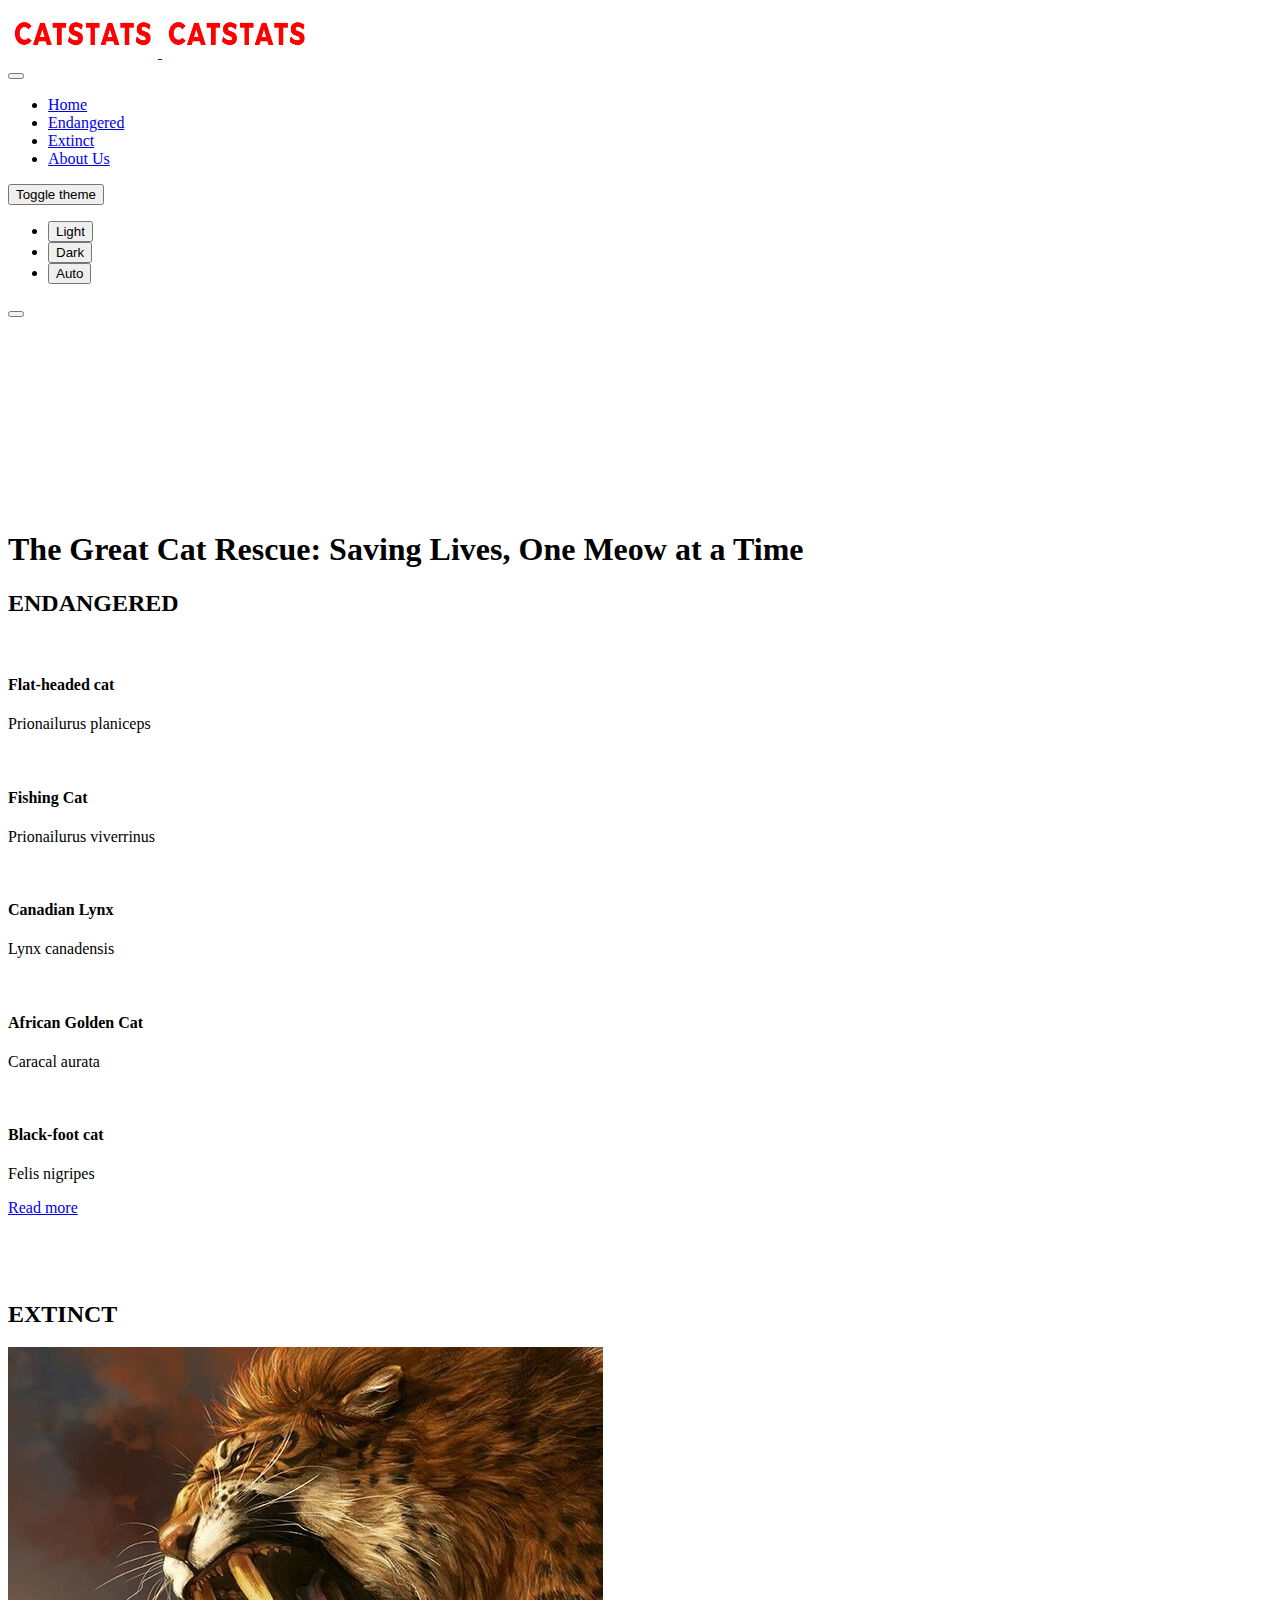
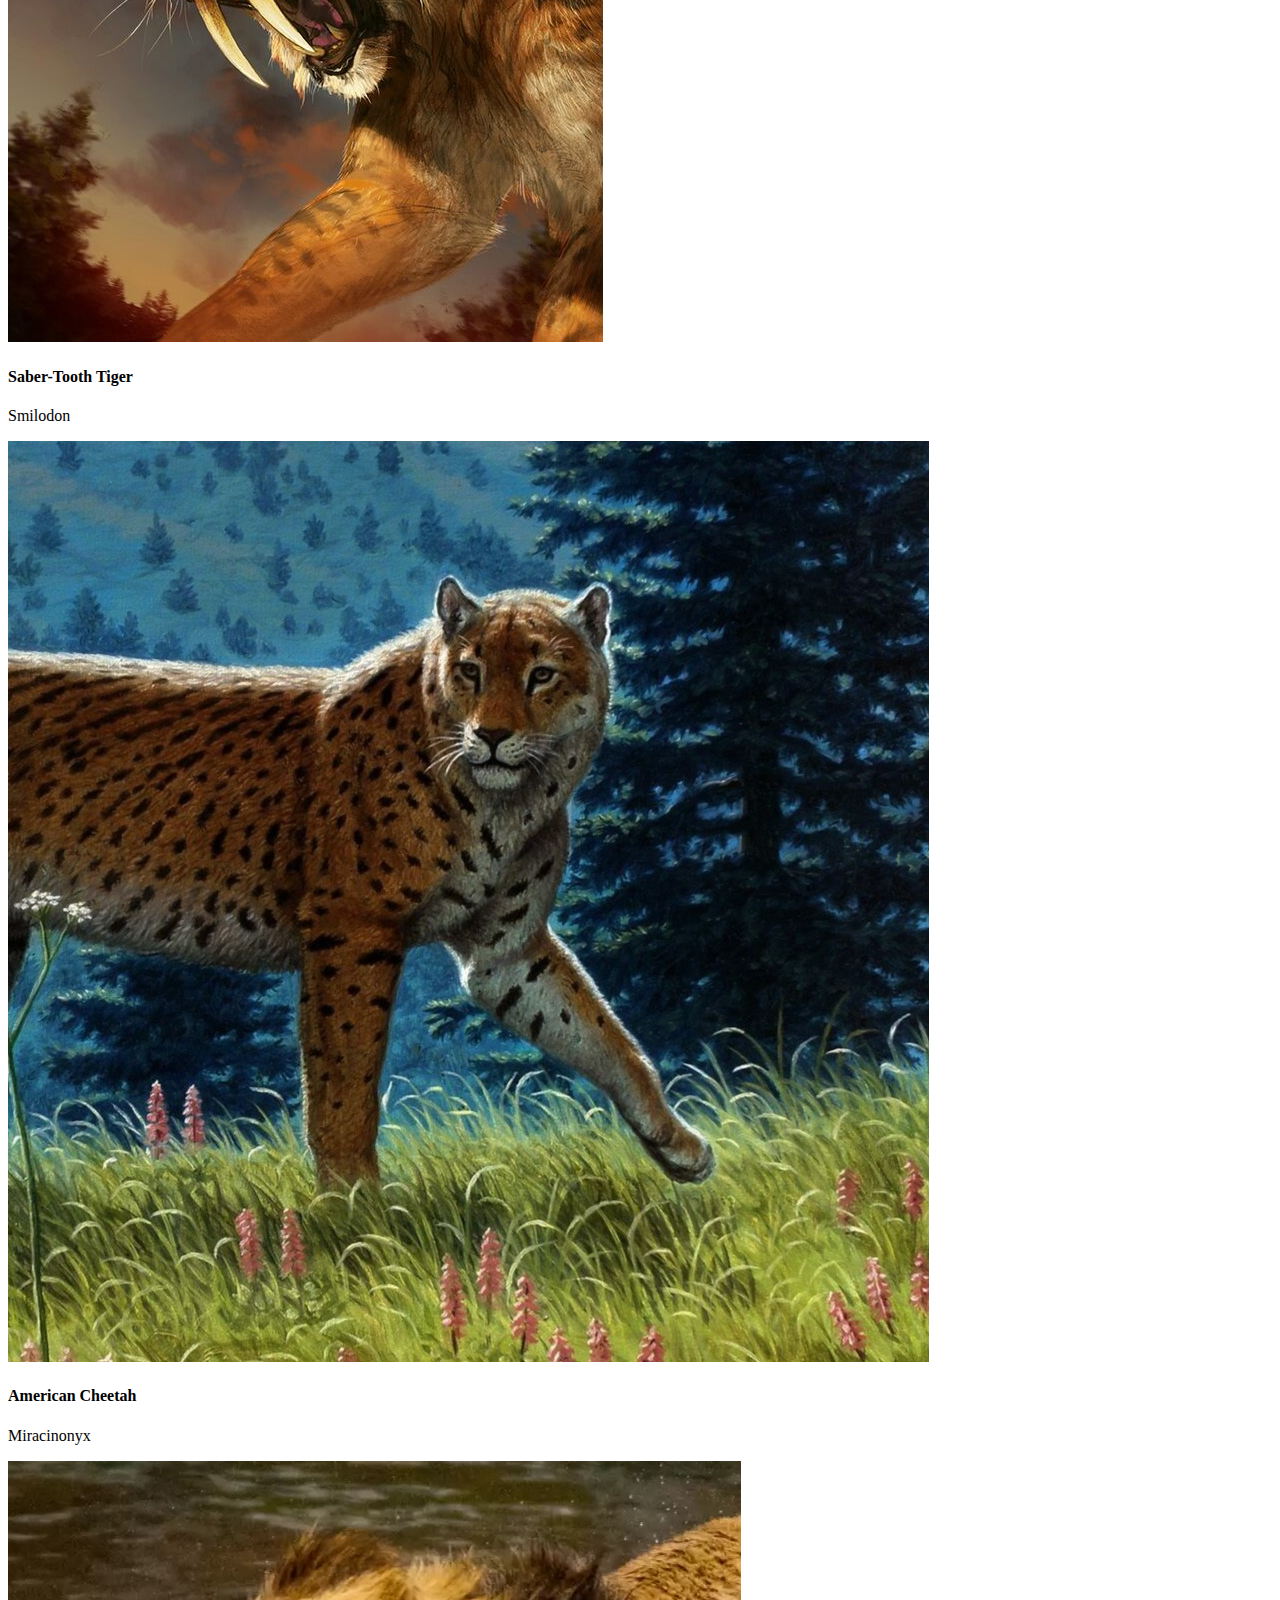
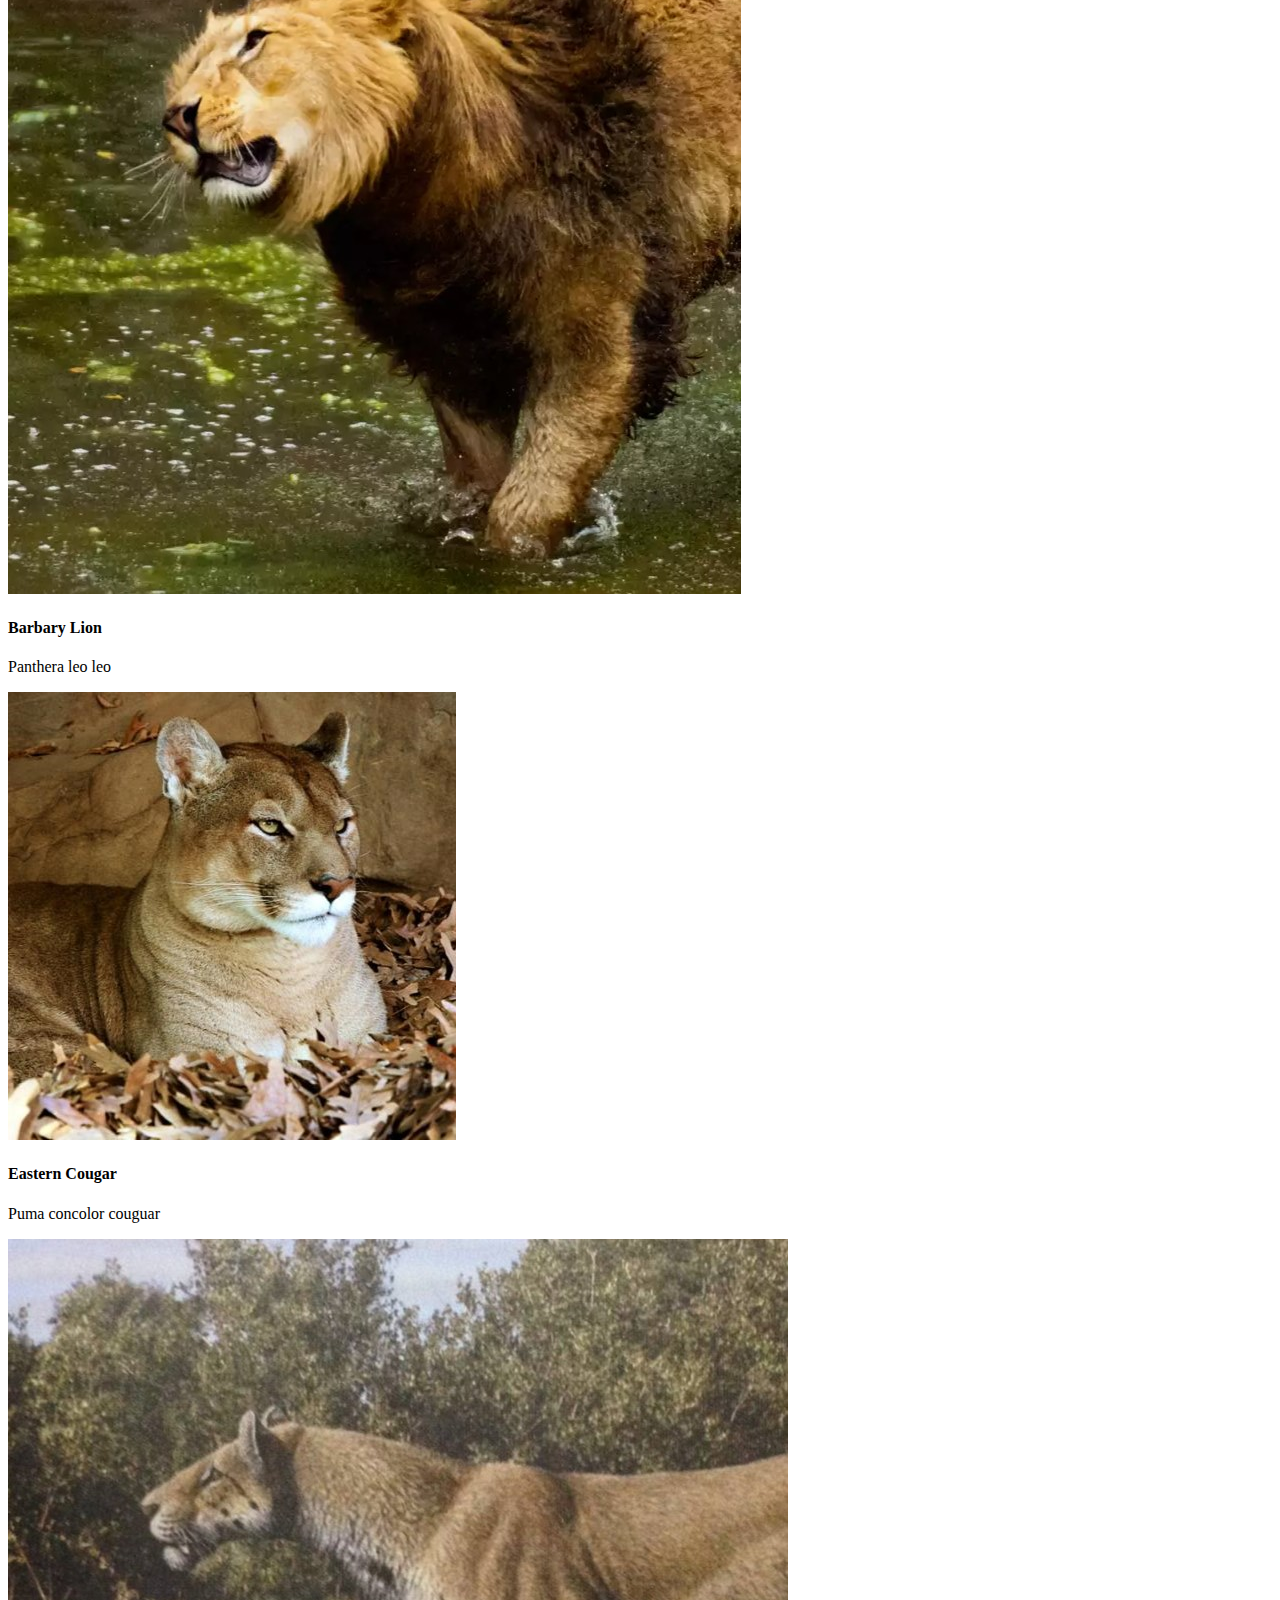
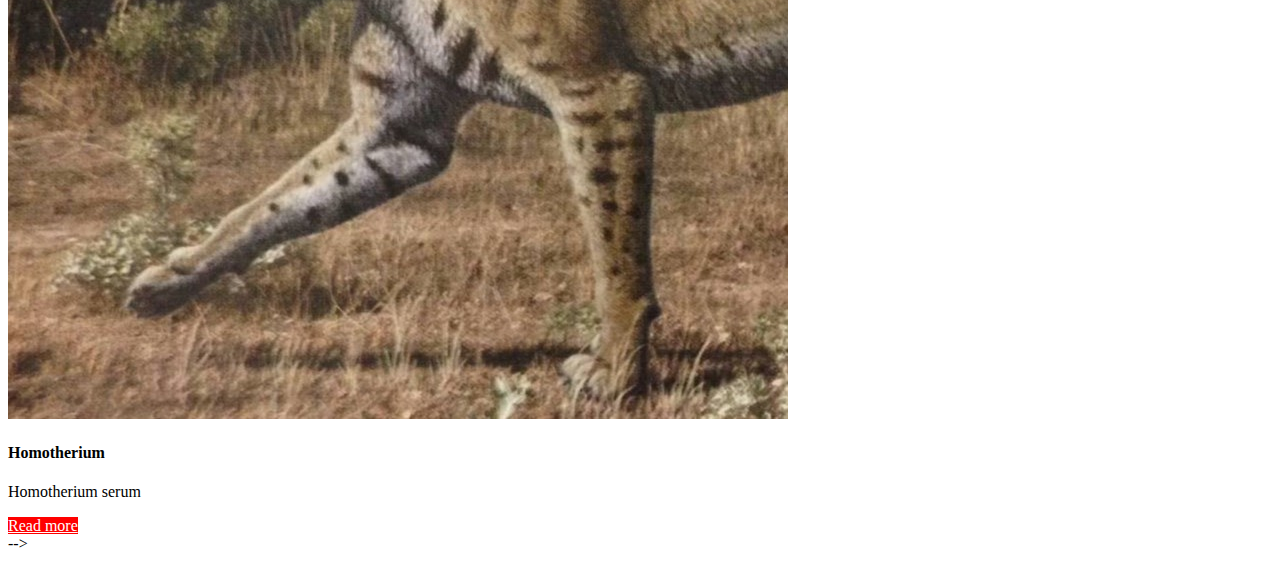
==== index.html @ e8261b64 "Merge pull request #5 from skizulot16/sahil3" ====
<!DOCTYPE html>
<html lang="zxx" data-bs-theme="dark">
<head>
  <!-- metas -->
  <meta charset="utf-8" />
  <meta name="author" content="pxdraft" />
  <meta http-equiv="X-UA-Compatible" content="IE=edge" />
  <meta
    name="viewport"
    content="width=device-width,initial-scale=1,shrink-to-fit=no"
  />
  <!-- title -->
  <title>Catstats</title>
  <!-- Favicon -->
  <link rel="shortcut icon" href="assets/img/favicon.ico" />
  <!-- CSS Template -->
  <link href="assets/css/style.css" rel="stylesheet" />
</head>
<body>
    <div class="wrapper">
              <!-- Header -->
      <header
      class="main-header fixed-top headroom border-bottom border-gray-200 @@classes"
    >
      <nav class="navbar navbar-expand-lg">
        <div class="container align-items-center">
          <div class="logo">
            <a class="navbar-brand" href="index.html"
              ><img
                class="logo-dark"
                style="height: 50px; width: 150px; "
                src="assets/img/logo.png"
                title=""
                alt="" />
              <img
                class="logo-light"
                style="height: 50px; width: 150px; "
                src="assets/img/logo.png"
                title=""
                alt=""
            /></a>
          </div>
          <div class="header-end d-flex justify-content-end">
          <div
            class="offcanvas nav-offcanvas offcanvas-start"
            tabindex="-1"
            id="offcanvas_Header_01"
            aria-labelledby="offcanvas_Header_01"
          >
            <div
              class="offcanvas-header flex-wrap border-bottom border-gray-200"
            >
              <button
                type="button"
                class="btn-close"
                data-bs-dismiss="offcanvas"
                data-bs-target="#offcanvas_Header_01"
                aria-label="Close"
              ></button>
            </div>
            <div class="offcanvas-body">
              <ul class="navbar-nav mx-auto">
                <li class="nav-item">
                  <a
                    class="nav-link dropdown-toggle"
                    href="#"

                    >Home</a
                  >
                </li>
                <li class="nav-item">
                  <a
                    class="nav-link dropdown-toggle"
                    href="#"

                    >Endangered</a
                  >
                </li>
                <li class="nav-item">
                  <a
                    class="nav-link"
                    href="#"

                    >Extinct</a
                  >
                </li>
                <li class="nav-item">
                  <a
                    class="nav-link"
                    href="#"

                    >About Us</a
                  >
                </li>
              </ul>
            </div>
            <div class="offcanvas-footer"></div>
          </div>
          <!-- Switch -->
            <div class="h-col h-switch dropdown">
              <button
                class="theme-switch h-icon dropdown-toggle"
                id="bd-theme"
                type="button"
                aria-expanded="false"
                data-bs-toggle="dropdown"
                data-bs-display="static"
              >
                <span class="bi my-1 theme-icon-active"
                  ><i class="bi-circle-half"></i> </span
                ><span class="d-none">Toggle theme</span>
              </button>
              <ul
                class="dropdown-menu dropdown-menu-end"
                aria-labelledby="bd-theme"
              >
                <li>
                  <button
                    type="button"
                    class="dropdown-item"
                    data-bs-theme-value="light"
                  >
                    <span class="bi me-2 opacity-50 theme-icon"
                      ><i class="bi-sun-fill"></i> </span
                    >Light
                    <span class="bi ms-auto d-none"
                      ><i class="bi-check2"></i
                    ></span>
                  </button>
                </li>
                <li>
                  <button
                    type="button"
                    class="dropdown-item"
                    data-bs-theme-value="dark"
                  >
                    <span class="bi me-2 opacity-50 theme-icon"
                      ><i class="bi-moon-stars-fill"></i> </span
                    >Dark
                    <span class="bi ms-auto d-none"
                      ><i class="bi-check2"></i
                    ></span>
                  </button>
                </li>
                <li>
                  <button
                    type="button"
                    class="dropdown-item active"
                    data-bs-theme-value="auto"
                  >
                    <span class="bi me-2 opacity-50 theme-icon"
                      ><i class="bi-circle-half"></i> </span
                    >Auto
                    <span class="bi ms-auto d-none"
                      ><i class="bi-check2"></i
                    ></span>
                  </button>
                </li>
              </ul>
            </div>
            <!-- Mobile Toggle -->
            <div class="h-col h-toggler d-xl-none">
              <button
                class="navbar-toggler"
                type="button"
                data-bs-toggle="offcanvas"
                data-bs-target="#offcanvas_Header_01"
                aria-controls="offcanvas_Header_01"
              >
                <span class="px-navbar-toggler-icon"></span>
              </button>
            </div>
          </div>
        </div>
      </nav>
    </header>
    <div class="container position-relative pt-7">
        <div class="row align-items-center justify-content-center">
          <div class="col-lg-7 text-center pb-7" style="padding-top: 12rem;">
            <h1 class="display-4">
            The Great Cat Rescue: Saving Lives, One Meow at a Time
            </h1>
          </div>
        </div>
    </div>
    <section class="section">
        <div class="container">
          <div class="row justify-content-center section-heading">
            <div class="col-lg-7 text-center">
              <!-- <h6 class="text-primary">HOT STUFF</h6> -->
              <h2 class="h1">ENDANGERED</h2>
            </div>
          </div>
          <div
            class="swiper-hover-arrow position-relative swiper-center-scale"
          >
            <div
              class="swiper swiper-container"
              data-swiper-options='{
                                "slidesPerView": 2,
                                "spaceBetween": 0,
                                "loop": true,
                                "centeredSlides": true,
                                "pagination": {
                                  "el": ".swiper-pagination",
                                  "clickable": true
                                  },
                                "navigation": {
                                  "nextEl": ".swiper-next-02",
                                  "prevEl": ".swiper-prev-02"
                                },
                                "breakpoints": {
                                  "600": {
                                    "slidesPerView": 2
                                  },
                                  "991": {
                                    "slidesPerView": 3,
                                    "spaceBetween": 0
                                  },
                                  "1200": {
                                    "slidesPerView": 3.5,
                                    "spaceBetween": 0
                                  }
                                }
                          }'
            >
              <div class="swiper-wrapper">
                <!-- Product Box -->
                <div class="swiper-slide">
                  <div class="card border-0 rounded-3">
                    <img
                      class="card-img rounded-3"
                      src="assets/img/flathead.jpg"
                      title=""
                      alt=""
                    />
                    <div
                      class="card-img-overlay d-flex flex-column bg-dark-gradient"
                    >
                      <div class="mt-auto text-center p-3">
                        <h4 class="text-white h3">Flat-headed cat</h4>
                        <p class="text-white text-opacity-85">
                            Prionailurus planiceps
                        </p>
                        
                      </div>
                    </div>
                  </div>
                </div>
                <!-- End Product Box --><!-- Product Box -->
                <div class="swiper-slide">
                  <div class="card border-0 rounded-3">
                    <img
                      class="card-img rounded-3"
                      src="assets/img/fishingcat.jpg"
                      title=""
                      alt=""
                    />
                    <div
                      class="card-img-overlay d-flex flex-column bg-dark-gradient"
                    >
                      <div class="mt-auto text-center p-3">
                        <h4 class="text-white h3">Fishing Cat</h4>
                        <p class="text-white text-opacity-85">
                            Prionailurus viverrinus
                        </p>
                        
                      </div>
                    </div>
                  </div>
                </div>
                <!-- End Product Box --><!-- Product Box -->
                <div class="swiper-slide">
                  <div class="card border-0 rounded-3">
                    <img
                      class="card-img rounded-3"
                      src="assets/img/canadianlynx.jpg"
                      title=""
                      alt=""
                    />
                    <div
                      class="card-img-overlay d-flex flex-column bg-dark-gradient"
                    >
                      <div class="mt-auto text-center p-3">
                        <h4 class="text-white h3">Canadian Lynx</h4>
                        <p class="text-white text-opacity-85">
                            Lynx canadensis
                        </p>
                        
                      </div>
                    </div>
                  </div>
                </div>
                <!-- End Product Box --><!-- Product Box -->
                <div class="swiper-slide">
                  <div class="card border-0 rounded-3">
                    <img
                      class="card-img rounded-3"
                      src="assets/img/afreicangoldencat-transformed.jpeg"
                      title=""
                      alt=""
                    />
                    <div
                      class="card-img-overlay d-flex flex-column bg-dark-gradient"
                    >
                      <div class="mt-auto text-center p-3">
                        <h4 class="text-white h3">African Golden Cat</h4>
                        <p class="text-white text-opacity-85">
                            Caracal aurata
                        </p>
                        
                      </div>
                    </div>
                  </div>
                </div>
                <!-- End Product Box --><!-- Product Box -->
                <div class="swiper-slide">
                  <div class="card border-0 rounded-3">
                    <img
                      class="card-img rounded-3"
                      src="assets/img/blackfootcat.jpg"
                      title=""
                      alt=""
                    />
                    <div
                      class="card-img-overlay d-flex flex-column bg-dark-gradient"
                    >
                      <div class="mt-auto text-center p-3">
                        <h4 class="text-white h3">Black-foot cat</h4>
                        <p class="text-white text-opacity-85">
                            Felis nigripes
                        </p>
                        
                      </div>
                    </div>
                  </div>
                </div>
                <!-- End Product Box -->
              </div>
              <div
                class="swiper-pagination mt-4 position-relative bottom-0"
              ></div>
            </div>
            <div class="swiper-arrow-style-02 swiper-next swiper-next-02">
              <i class="bi bi-chevron-right"></i>
            </div>
            <div class="swiper-arrow-style-02 swiper-prev swiper-prev-02">
              <i class="bi bi-chevron-left"></i>
            </div>
          </div>
        </div>
        <div class="container">
        <div class="pt-4 d-flex justify-content-end">
            <a class="btn btn-gradient rounded-pill me-2" href="#"
              >Read more</a>
          </div>
        </div>
        

        <div class="container" style="padding-top: 5%;">
          <div class="row justify-content-center section-heading">
            <div class="col-lg-7 text-center">
              <!-- <h6 class="text-primary">HOT STUFF</h6> -->
              <h2 class="h1">EXTINCT</h2>
            </div>
          </div>
          <div
            class="swiper-hover-arrow position-relative swiper-center-scale"
          >
            <div
              class="swiper swiper-container"
              data-swiper-options='{
                                "slidesPerView": 2,
                                "spaceBetween": 0,
                                "loop": true,
                                "centeredSlides": true,
                                "pagination": {
                                  "el": ".swiper-pagination",
                                  "clickable": true
                                  },
                                "navigation": {
                                  "nextEl": ".swiper-next-02",
                                  "prevEl": ".swiper-prev-02"
                                },
                                "breakpoints": {
                                  "600": {
                                    "slidesPerView": 2
                                  },
                                  "991": {
                                    "slidesPerView": 3,
                                    "spaceBetween": 0
                                  },
                                  "1200": {
                                    "slidesPerView": 3.5,
                                    "spaceBetween": 0
                                  }
                                }
                          }'
            >
              <div class="swiper-wrapper">
                <!-- Product Box -->
                <div class="swiper-slide">
                  <div class="card border-0 rounded-3">
                    <img
                      class="card-img rounded-3"
                      src="assets/img/sabertooth.jpg"
                      title=""
                      alt=""
                    />
                    <div
                      class="card-img-overlay d-flex flex-column bg-dark-gradient"
                    >
                      <div class="mt-auto text-center p-3">
                        <h4 class="text-white h3">Saber-Tooth Tiger</h4>
                        <p class="text-white text-opacity-85">
                          Smilodon
                        </p>
                        
                      </div>
                    </div>
                  </div>
                </div>
                <!-- End Product Box --><!-- Product Box -->
                <div class="swiper-slide">
                  <div class="card border-0 rounded-3">
                    <img
                      class="card-img rounded-3"
                      src="assets/img/americancheetah.jpg"
                      title=""
                      alt=""
                    />
                    <div
                      class="card-img-overlay d-flex flex-column bg-dark-gradient"
                    >
                      <div class="mt-auto text-center p-3">
                        <h4 class="text-white h3">American Cheetah</h4>
                        <p class="text-white text-opacity-85">
                          Miracinonyx
                        </p>
                        
                      </div>
                    </div>
                  </div>
                </div>
                <!-- End Product Box --><!-- Product Box -->
                <div class="swiper-slide">
                  <div class="card border-0 rounded-3">
                    <img
                      class="card-img rounded-3"
                      src="assets/img/barbarylion.jpg"
                      title=""
                      alt=""
                    />
                    <div
                      class="card-img-overlay d-flex flex-column bg-dark-gradient"
                    >
                      <div class="mt-auto text-center p-3">
                        <h4 class="text-white h3">Barbary Lion                        </h4>
                        <p class="text-white text-opacity-85">
                          Panthera leo leo
                        </p>
                        
                      </div>
                    </div>
                  </div>
                </div>
                <!-- End Product Box --><!-- Product Box -->
                <div class="swiper-slide">
                  <div class="card border-0 rounded-3">
                    <img
                      class="card-img rounded-3"
                      src="assets/img/easterncougar.jpg"
                      title=""
                      alt=""
                    />
                    <div
                      class="card-img-overlay d-flex flex-column bg-dark-gradient"
                    >
                      <div class="mt-auto text-center p-3">
                        <h4 class="text-white h3">Eastern Cougar</h4>
                        <p class="text-white text-opacity-85">
                          Puma concolor couguar
                        </p>
                        
                      </div>
                    </div>
                  </div>
                </div>
                <!-- End Product Box --><!-- Product Box -->
                <div class="swiper-slide">
                  <div class="card border-0 rounded-3">
                    <img
                      class="card-img rounded-3"
                      src="assets/img/homotherium.jpg "
                      title=""
                      alt=""
                    />
                    <div
                      class="card-img-overlay d-flex flex-column bg-dark-gradient"
                    >
                      <div class="mt-auto text-center p-3">
                        <h4 class="text-white h3">Homotherium</h4>
                        <p class="text-white text-opacity-85">
                          Homotherium serum
                        </p>
                        
                      </div>
                    </div>
                  </div>
                </div>
                <!-- End Product Box -->
              </div>
              <div
                class="swiper-pagination mt-4 position-relative bottom-0"
              ></div>
            </div>
            <div class="swiper-arrow-style-02 swiper-next swiper-next-02">
              <i class="bi bi-chevron-right"></i>
            </div>
            <div class="swiper-arrow-style-02 swiper-prev swiper-prev-02">
              <i class="bi bi-chevron-left"></i>
            </div>
          </div>
        </div>
        <div class="container">
            <div class="pt-4 d-flex justify-content-end">
                <a class="btn  rounded-pill me-2" href="#" style="background-color: red; color: white;"
                  >Read more</a>
              </div>
            </div>
      </section>  


    </div>
  --><!-- script start --><!--bootstrap-->
  <script src="assets/vendor/bootstrap/dist/js/bootstrap.bundle.min.js"></script>
  <!-- swiper JS -->
  <script src="assets/vendor/swiper/swiper-bundle.min.js"></script>
  <!-- Headroom JS -->
  <script src="assets/vendor/headroom/headroom.min.js"></script>
  <!-- Timezz JS -->
  <script src="assets/vendor/timezz/timezz.js"></script>
  <!-- Theme JS -->
  <script src="assets/js/theme.js"></script>
  <script src="assets/js/color-modes.js"></script>
  <!-- End script start -->
</body>
</html>
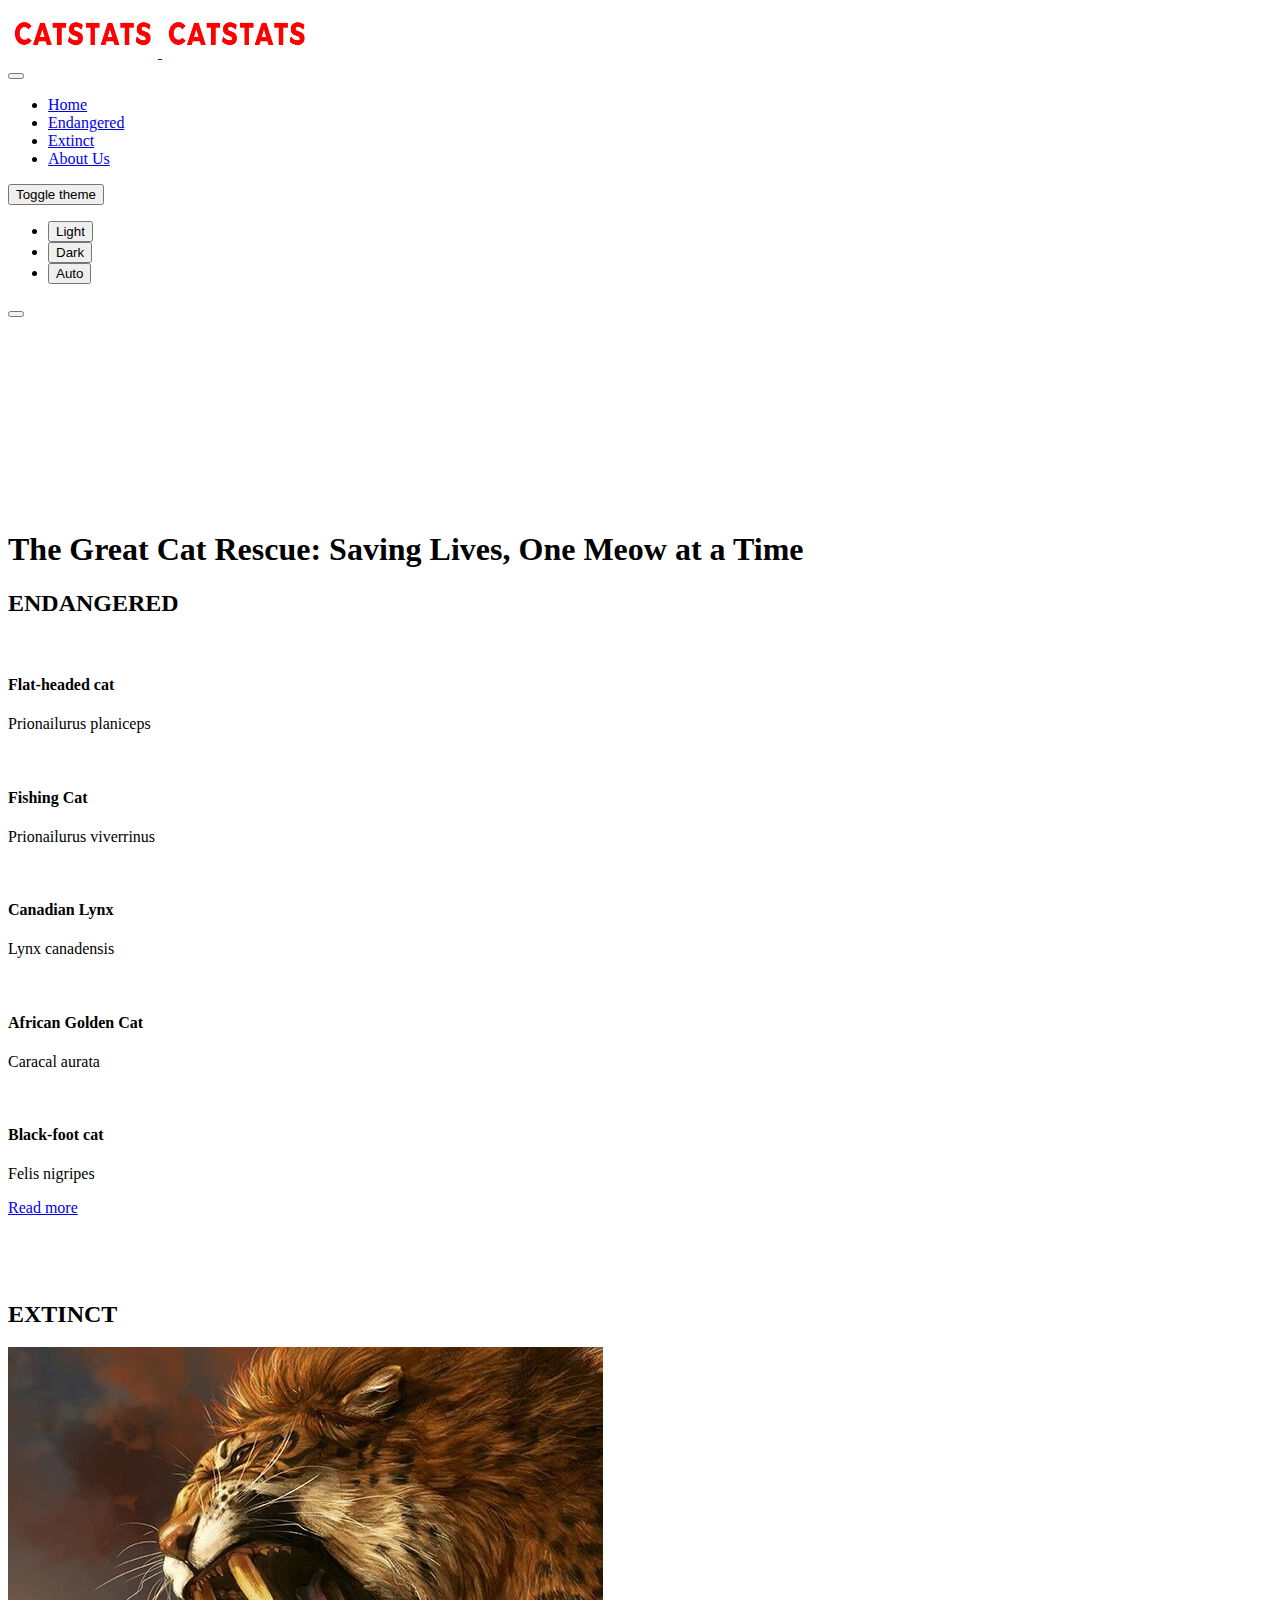
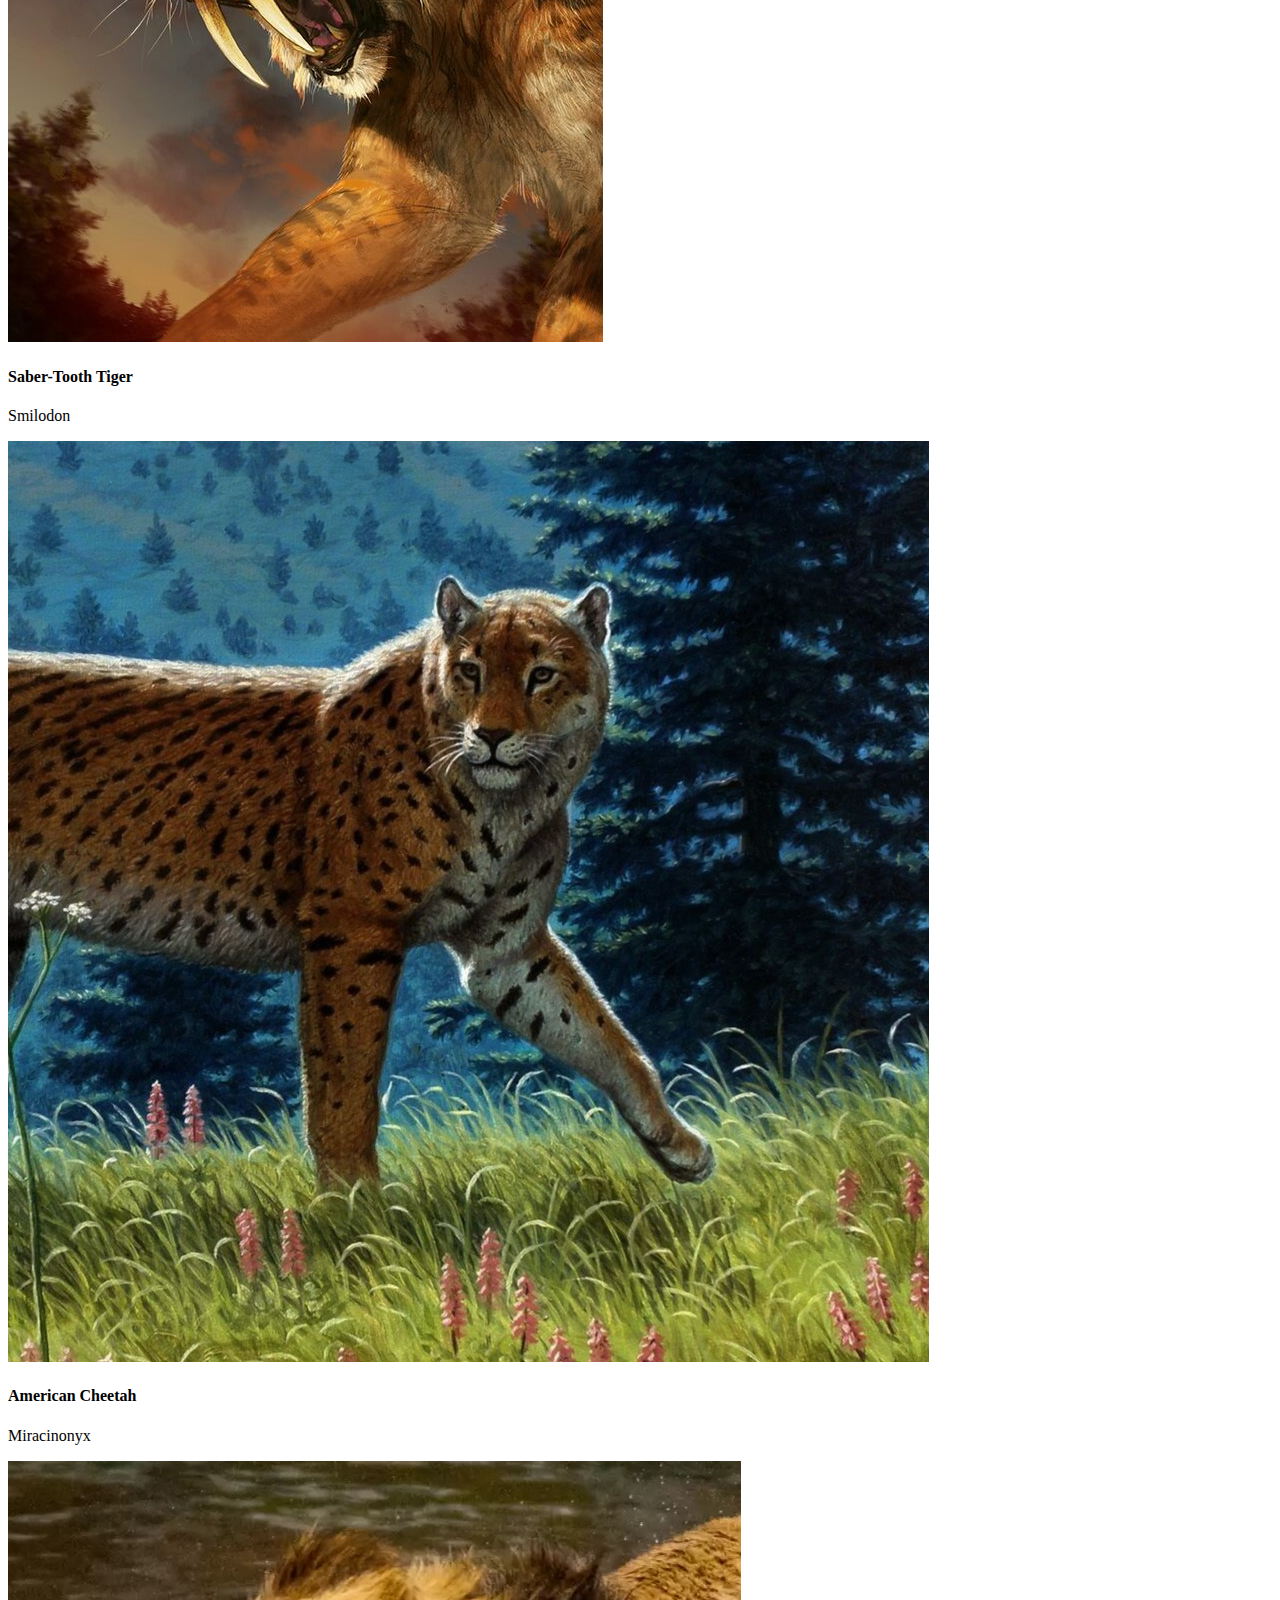
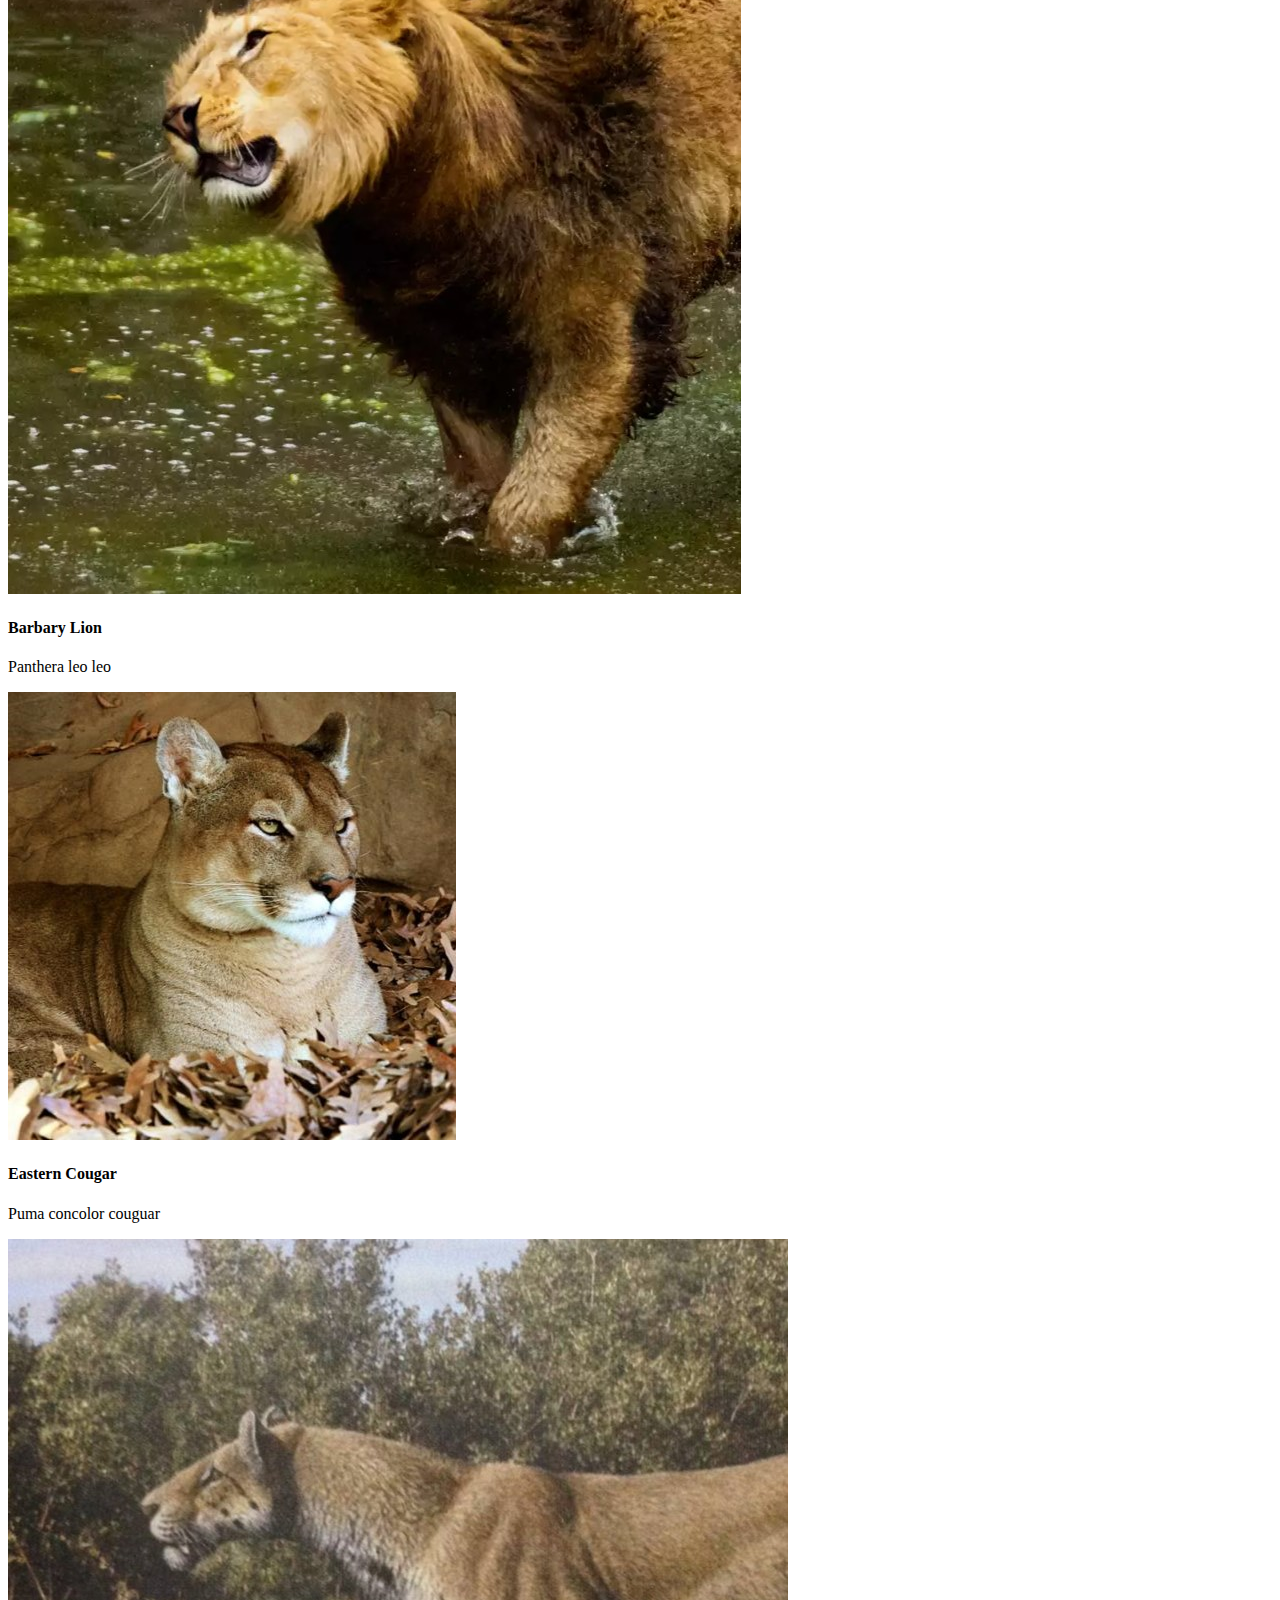
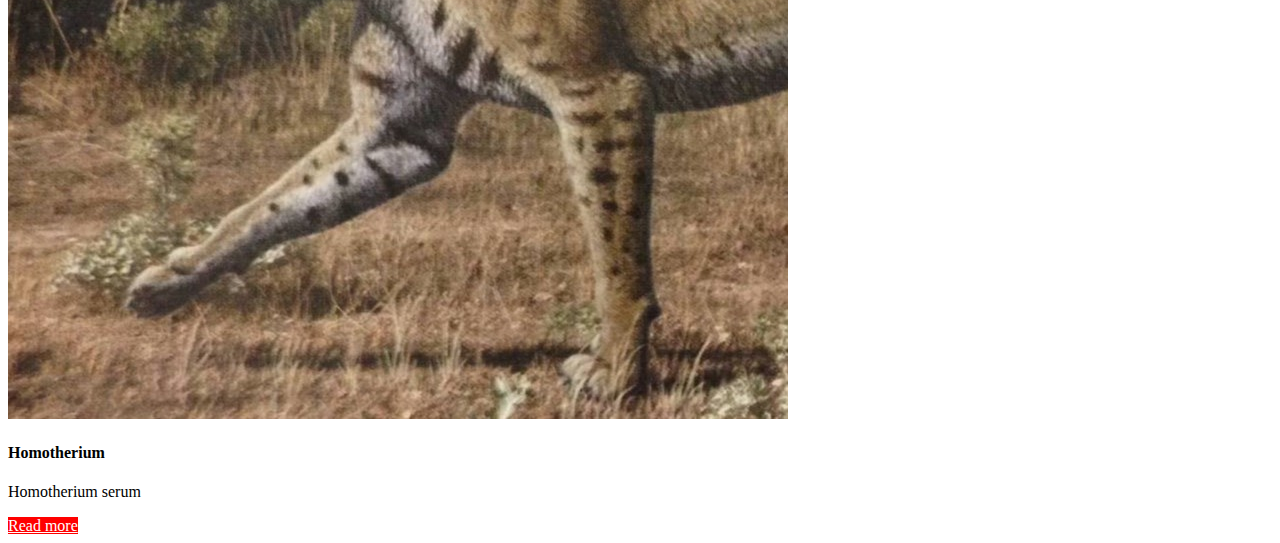
==== commit 0ec6342d: "edit" ====
--- a/index.html
+++ b/index.html
@@ -17,6 +17,11 @@
   <link href="assets/css/style.css" rel="stylesheet" />
 </head>
 <body>
+  <div id="loading" class="loading-preloader">
+    <div class="loading-preloader-in">
+      <lottie-player src="https://assets2.lottiefiles.com/packages/lf20_c5vj9laj.json"  background="#051027"  speed="2"  style="width: 300px; height: 300px;"  loop  autoplay></lottie-player>
+    </div>
+  </div>
     <div class="wrapper">
               <!-- Header -->
       <header
@@ -184,7 +189,7 @@
         </div>
     </div>
     <section class="section">
-        <div class="container">
+        <div class="container" id="endangered">
           <div class="row justify-content-center section-heading">
             <div class="col-lg-7 text-center">
               <!-- <h6 class="text-primary">HOT STUFF</h6> -->
@@ -221,6 +226,9 @@
                                     "slidesPerView": 3.5,
                                     "spaceBetween": 0
                                   }
+                                },
+                                "autoplay": {
+                                  "delay": 2000
                                 }
                           }'
             >
@@ -349,7 +357,7 @@
             </div>
           </div>
         </div>
-        <div class="container">
+        <div class="container" id="read1">
         <div class="pt-4 d-flex justify-content-end">
             <a class="btn btn-gradient rounded-pill me-2" href="#"
               >Read more</a>
@@ -394,7 +402,11 @@
                                     "slidesPerView": 3.5,
                                     "spaceBetween": 0
                                   }
+                                },
+                                "autoplay": {
+                                  "delay": 2000
                                 }
+                                
                           }'
             >
               <div class="swiper-wrapper">
@@ -532,7 +544,7 @@
 
 
     </div>
-  --><!-- script start --><!--bootstrap-->
+  <!-- script start --><!--bootstrap-->
   <script src="assets/vendor/bootstrap/dist/js/bootstrap.bundle.min.js"></script>
   <!-- swiper JS -->
   <script src="assets/vendor/swiper/swiper-bundle.min.js"></script>
@@ -544,5 +556,6 @@
   <script src="assets/js/theme.js"></script>
   <script src="assets/js/color-modes.js"></script>
   <!-- End script start -->
+  <script src="https://unpkg.com/@lottiefiles/lottie-player@latest/dist/lottie-player.js"></script>
 </body>
 </html>
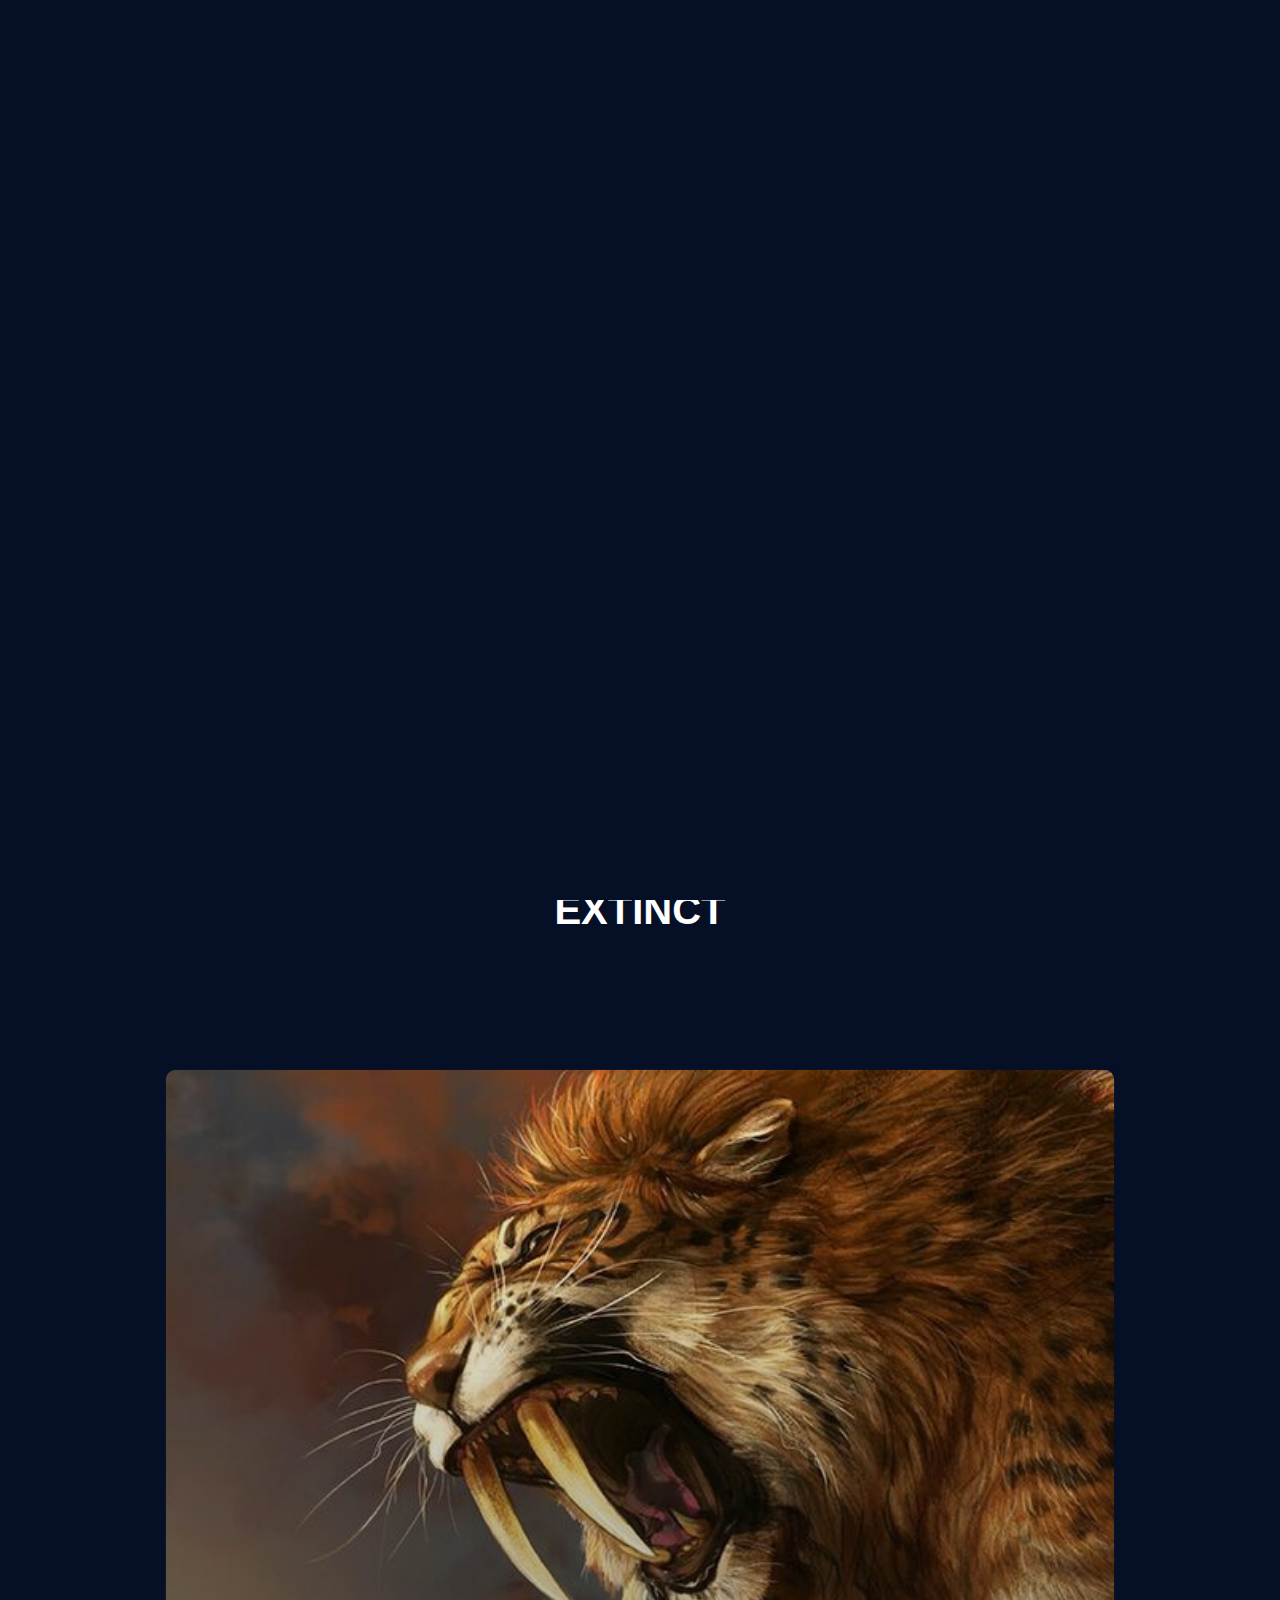
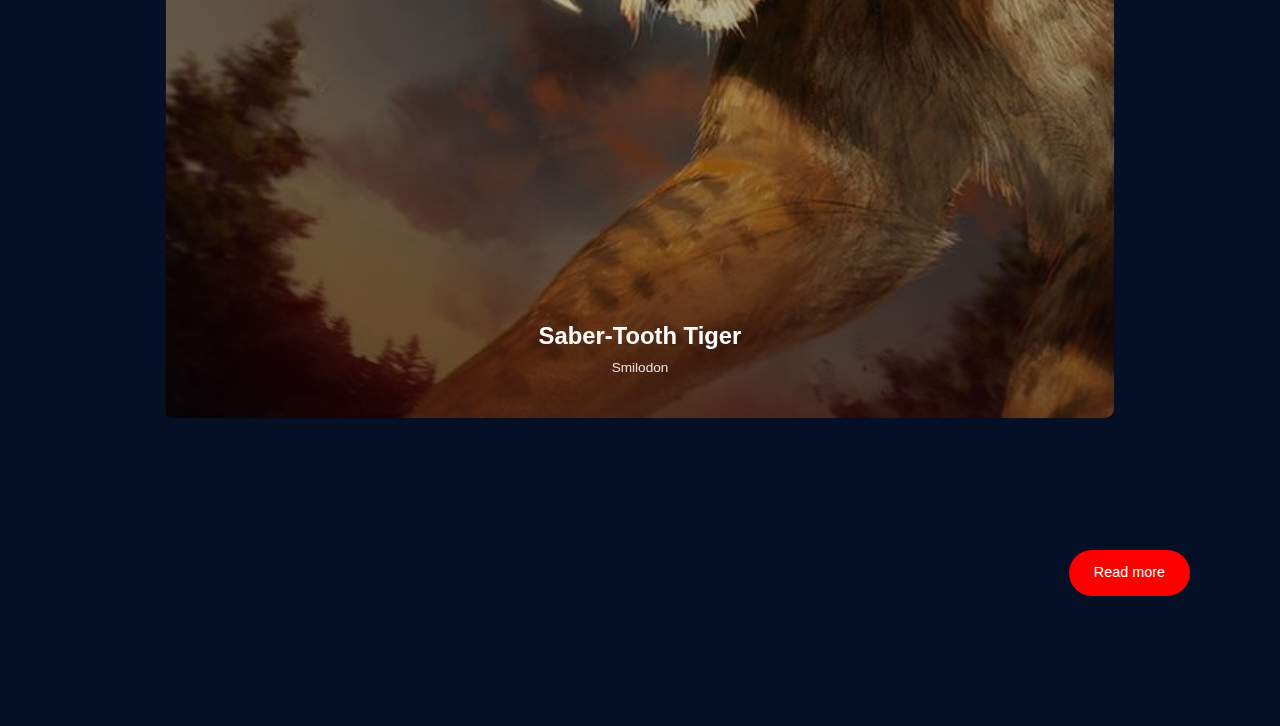
==== commit 12e55d7f: "newa" ====
--- a/index.html
+++ b/index.html
@@ -183,7 +183,7 @@
         <div class="row align-items-center justify-content-center">
           <div class="col-lg-7 text-center pb-7" style="padding-top: 12rem;">
             <h1 class="display-4">
-            The Great Cat Rescue: Saving Lives, One Meow at a Time
+            The Great Cat Rescue: Saving Lives, One Meow at a Time.
             </h1>
           </div>
         </div>
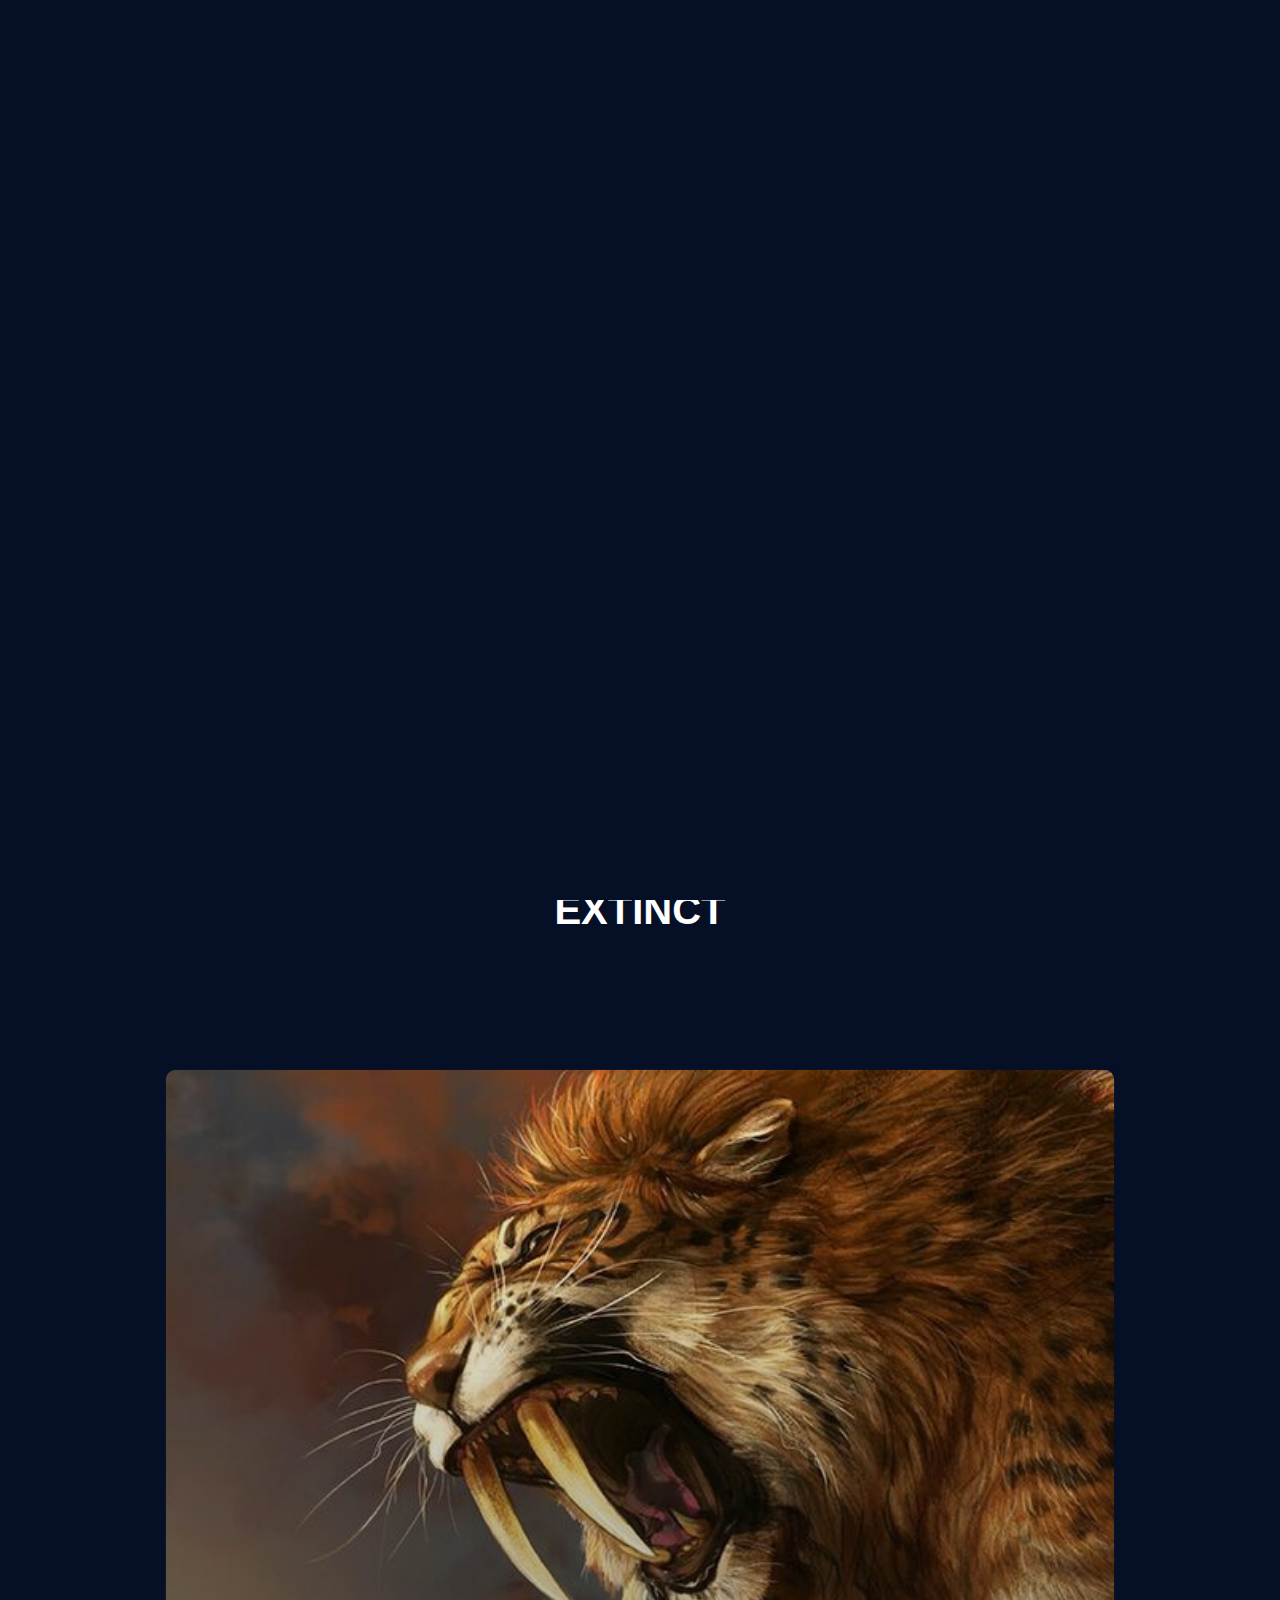
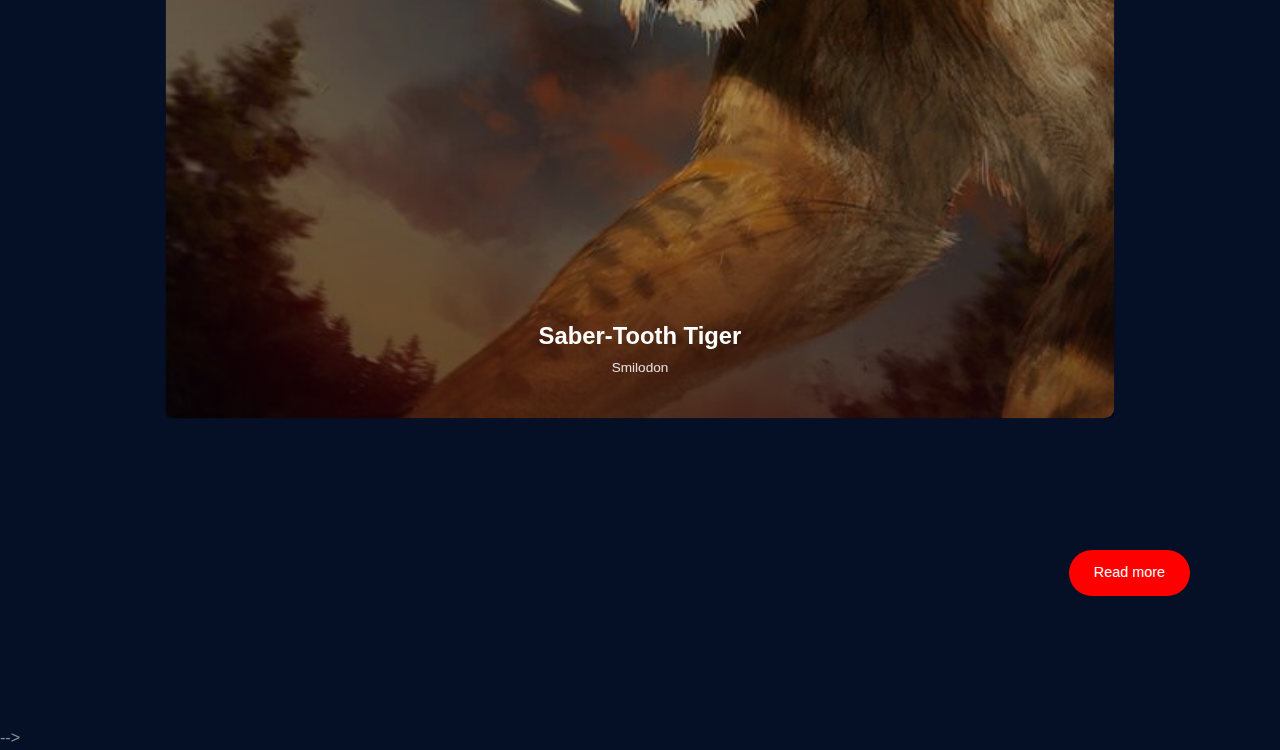
==== commit 0de416ea: "endangered" ====
--- a/index.html
+++ b/index.html
@@ -68,7 +68,7 @@
                 <li class="nav-item">
                   <a
                     class="nav-link dropdown-toggle"
-                    href="#"
+                    href="/index.html"
 
                     >Home</a
                   >
@@ -76,7 +76,7 @@
                 <li class="nav-item">
                   <a
                     class="nav-link dropdown-toggle"
-                    href="#"
+                    href="/endangered.html"
 
                     >Endangered</a
                   >
@@ -183,13 +183,13 @@
         <div class="row align-items-center justify-content-center">
           <div class="col-lg-7 text-center pb-7" style="padding-top: 12rem;">
             <h1 class="display-4">
-            The Great Cat Rescue: Saving Lives, One Meow at a Time.
+            The Great Cat Rescue: Saving Lives, One Meow at a Time
             </h1>
           </div>
         </div>
     </div>
     <section class="section">
-        <div class="container" id="endangered">
+        <div class="container">
           <div class="row justify-content-center section-heading">
             <div class="col-lg-7 text-center">
               <!-- <h6 class="text-primary">HOT STUFF</h6> -->
@@ -357,7 +357,7 @@
             </div>
           </div>
         </div>
-        <div class="container" id="read1">
+        <div class="container">
         <div class="pt-4 d-flex justify-content-end">
             <a class="btn btn-gradient rounded-pill me-2" href="#"
               >Read more</a>
@@ -544,7 +544,7 @@
 
 
     </div>
-  <!-- script start --><!--bootstrap-->
+  --><!-- script start --><!--bootstrap-->
   <script src="assets/vendor/bootstrap/dist/js/bootstrap.bundle.min.js"></script>
   <!-- swiper JS -->
   <script src="assets/vendor/swiper/swiper-bundle.min.js"></script>
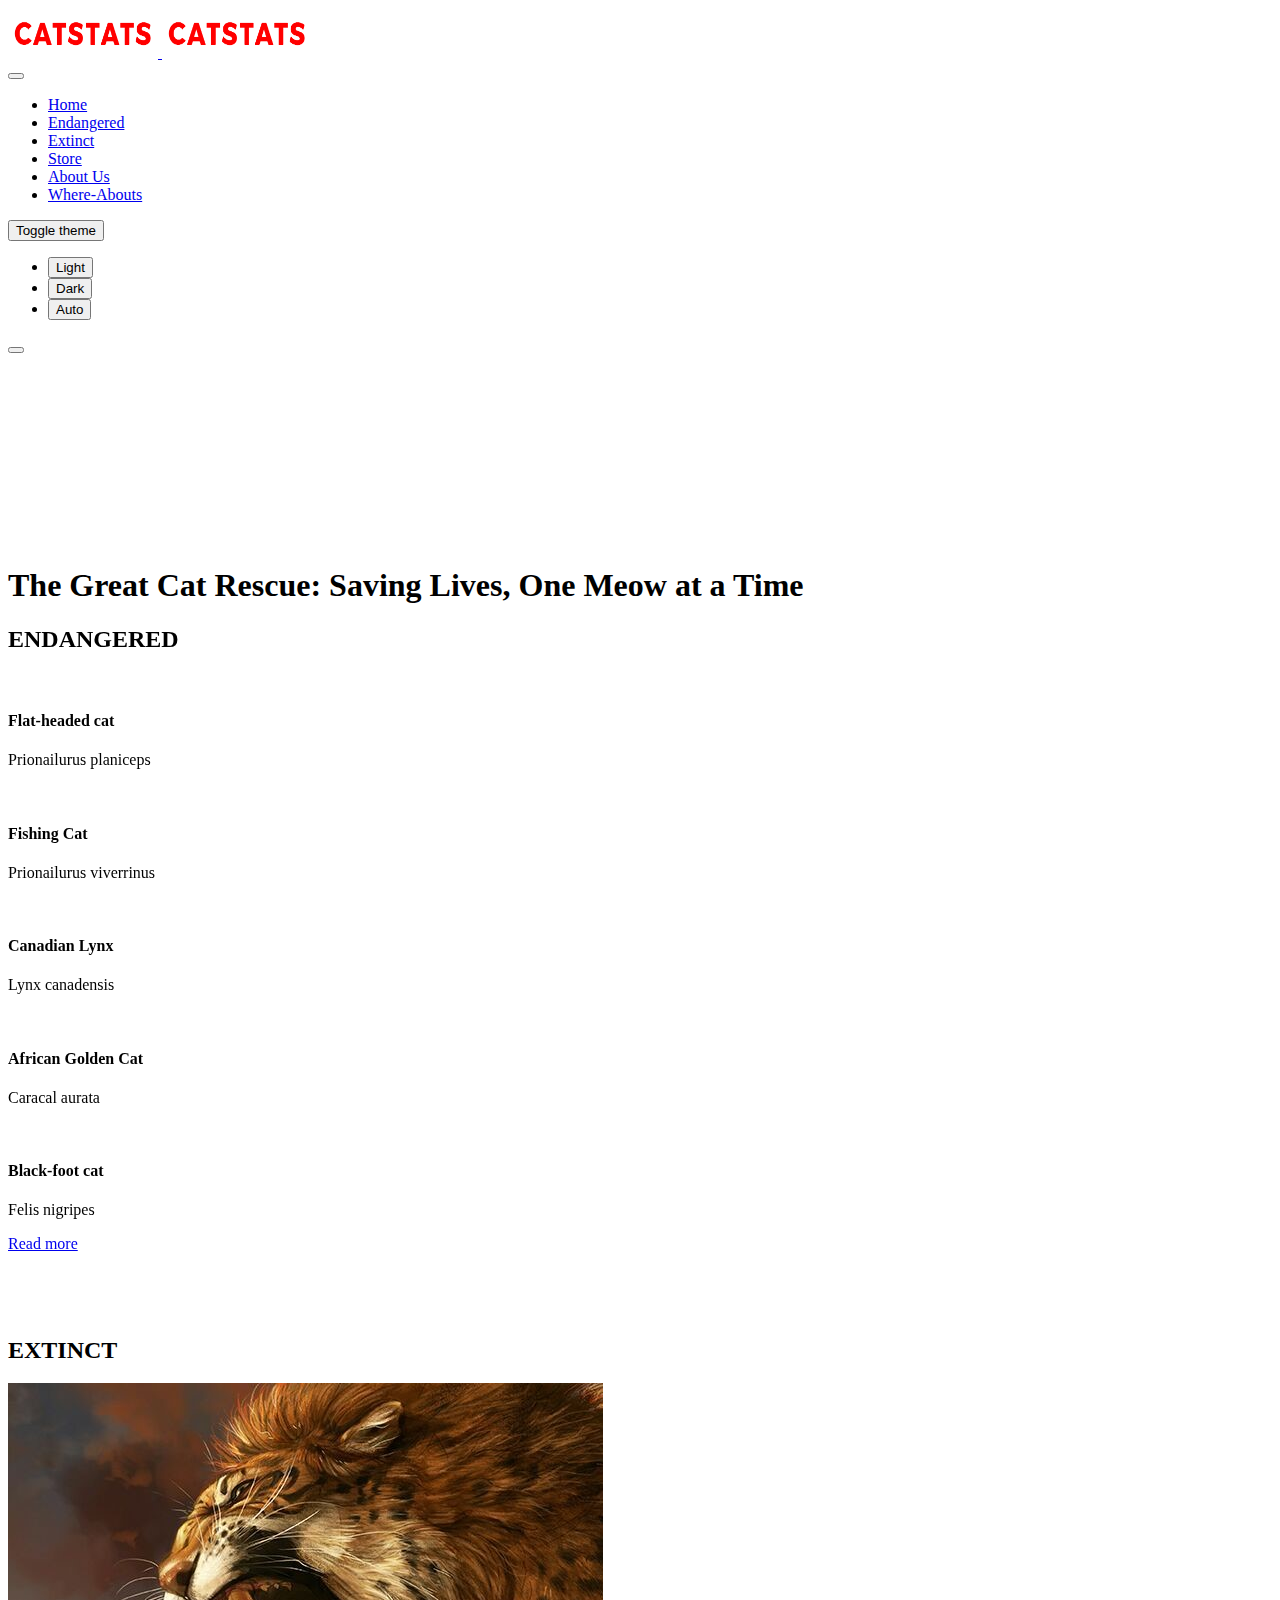
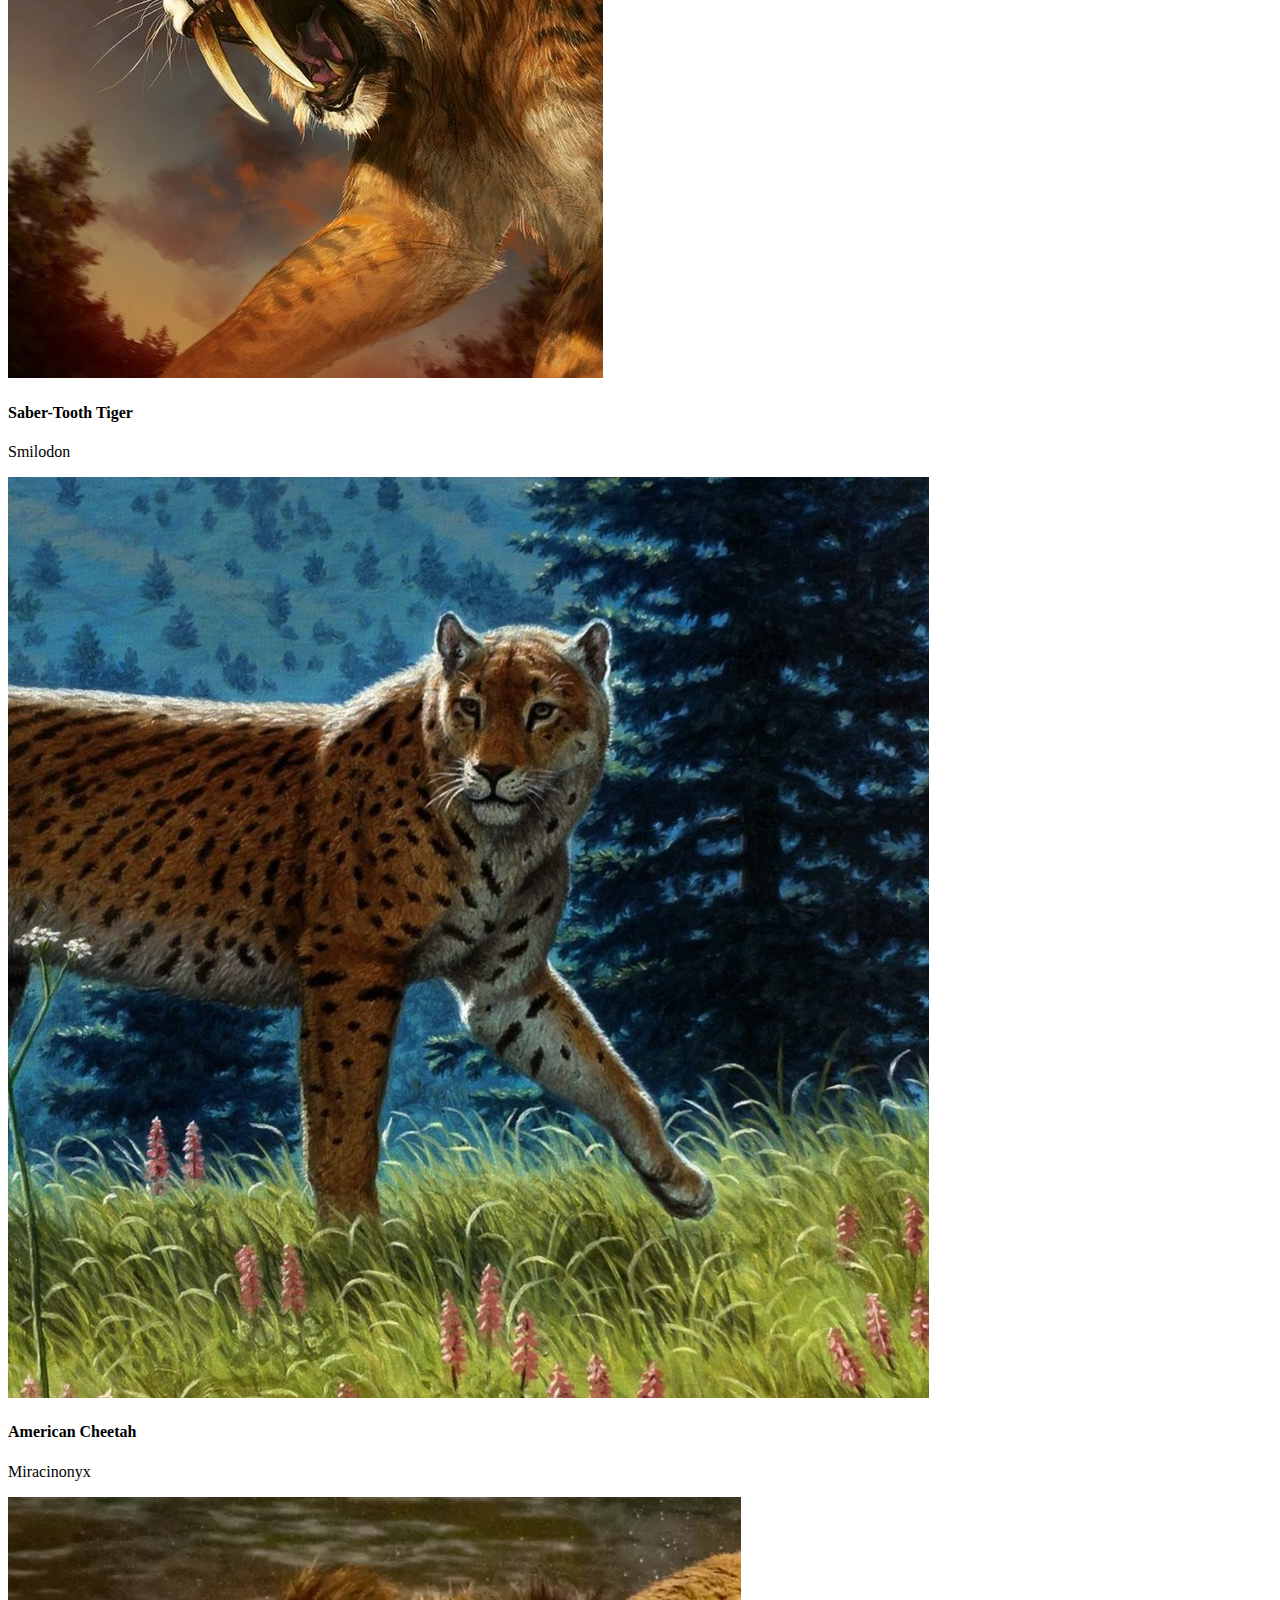
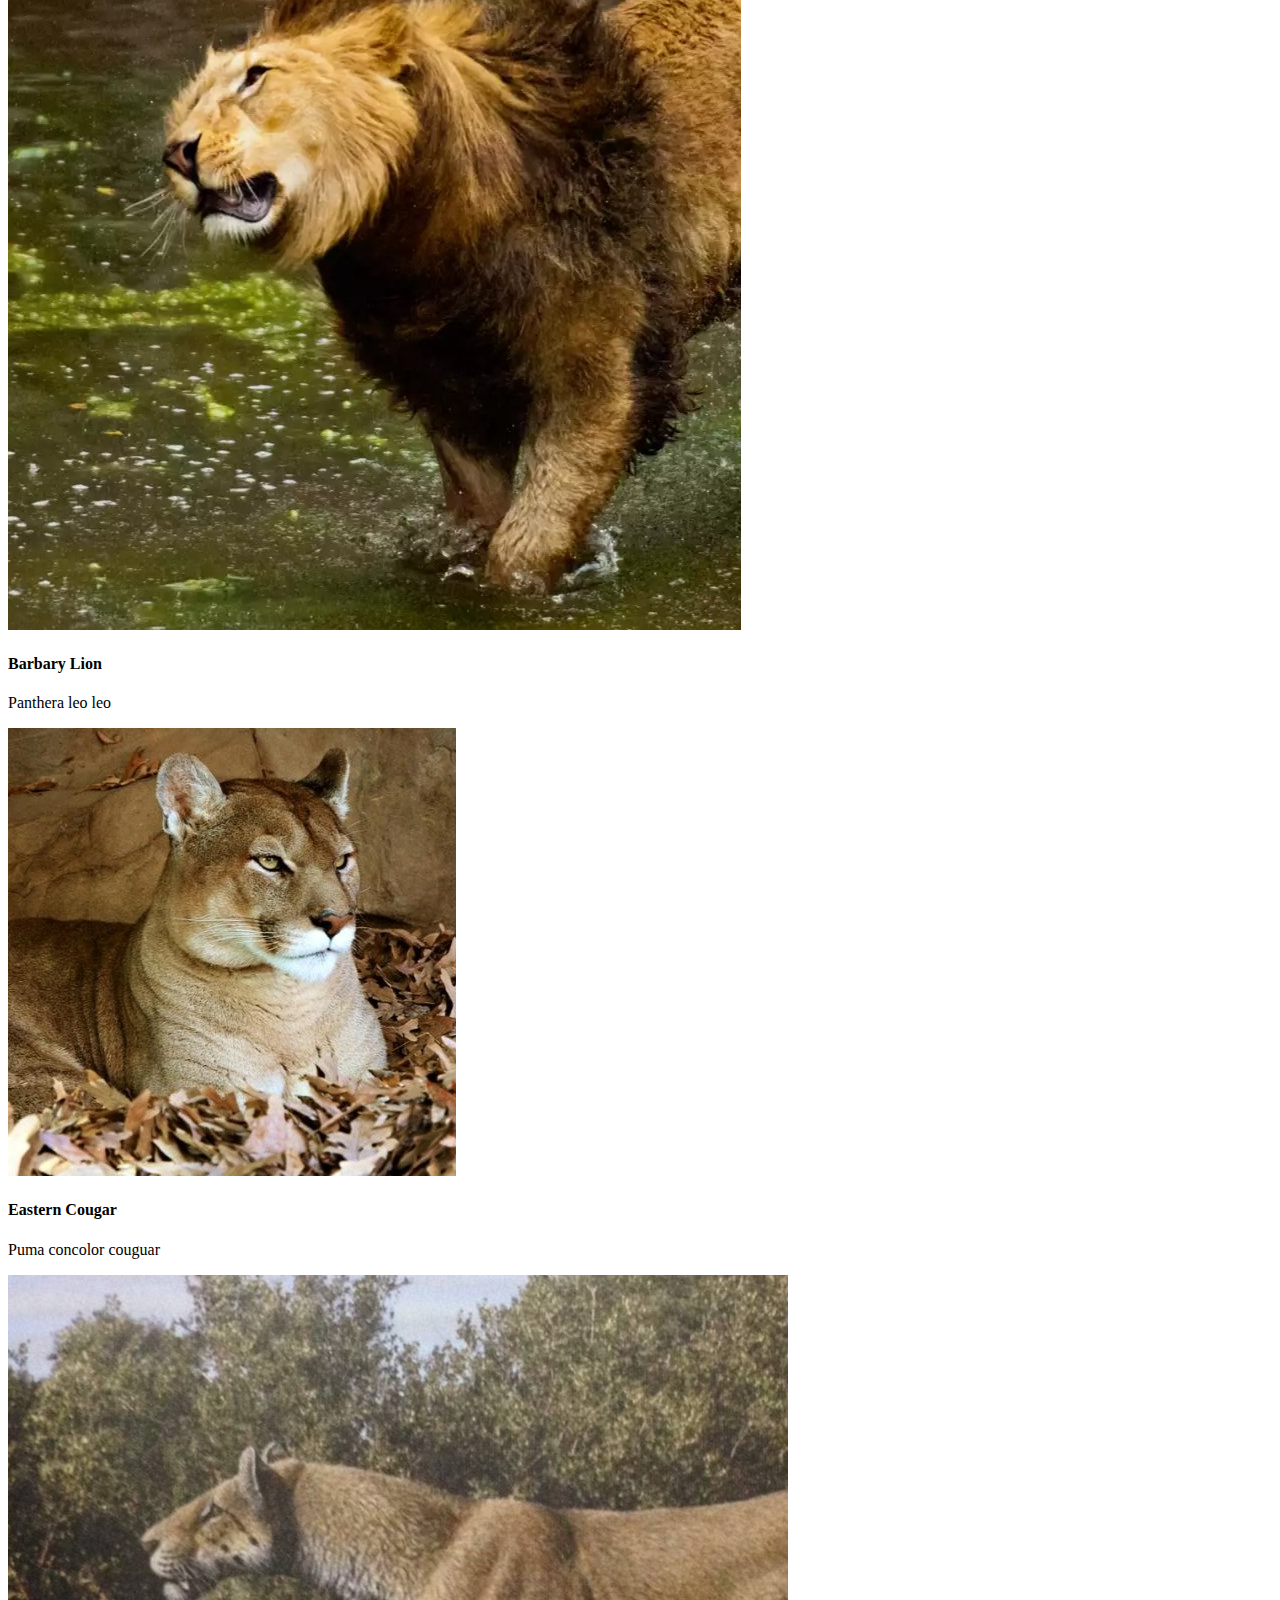
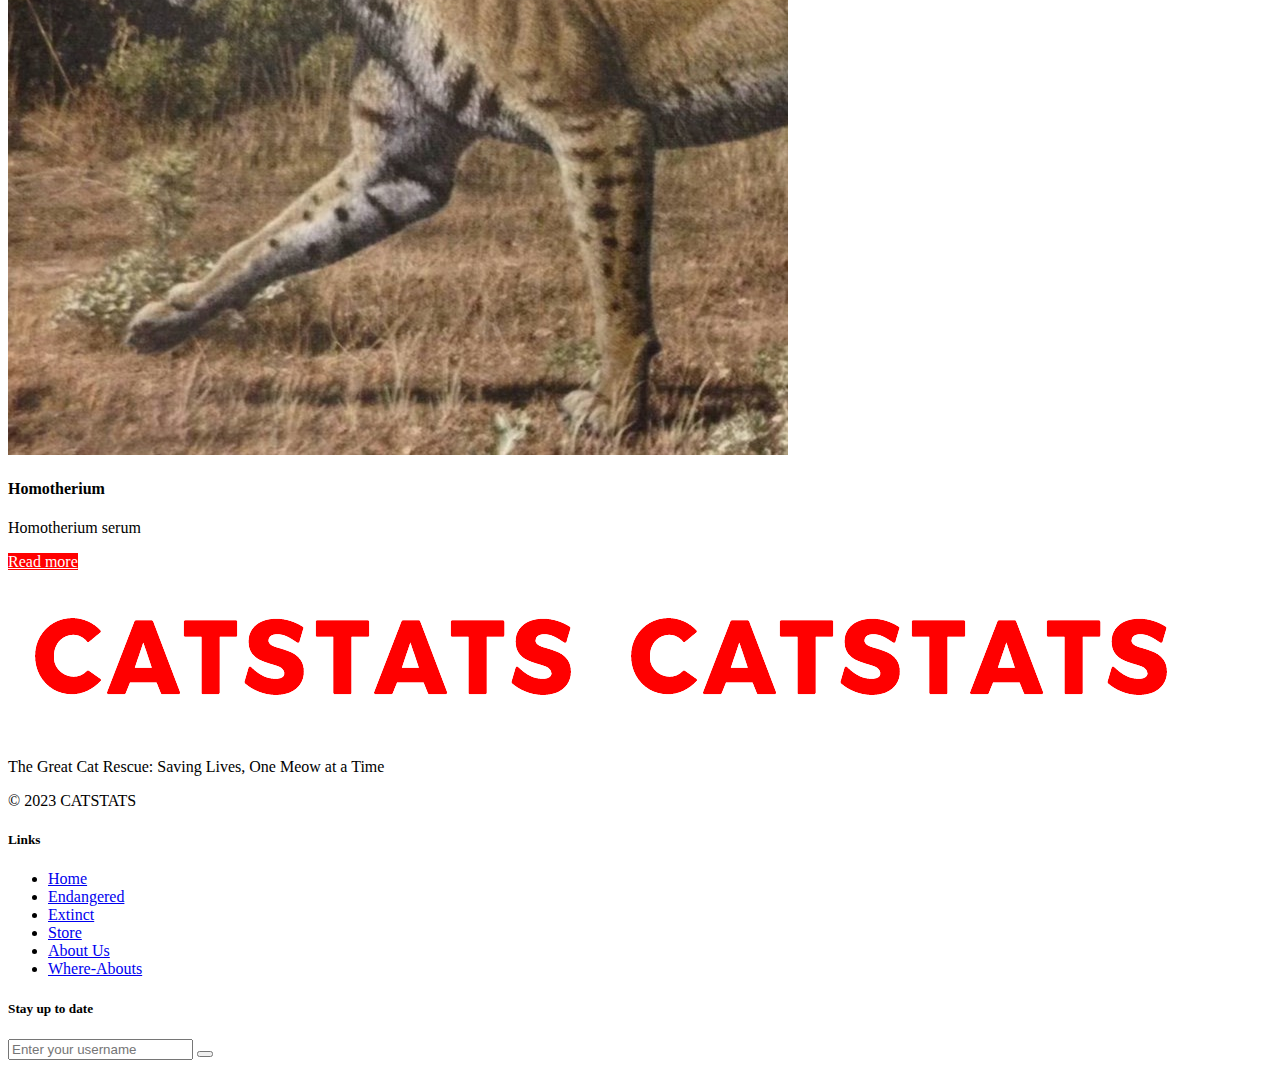
==== commit 2e3450a9: "final changes" ====
--- a/index.html
+++ b/index.html
@@ -1,29 +1,37 @@
 <!DOCTYPE html>
 <html lang="zxx" data-bs-theme="dark">
-<head>
-  <!-- metas -->
-  <meta charset="utf-8" />
-  <meta name="author" content="pxdraft" />
-  <meta http-equiv="X-UA-Compatible" content="IE=edge" />
-  <meta
-    name="viewport"
-    content="width=device-width,initial-scale=1,shrink-to-fit=no"
-  />
-  <!-- title -->
-  <title>Catstats</title>
-  <!-- Favicon -->
-  <link rel="shortcut icon" href="assets/img/favicon.ico" />
-  <!-- CSS Template -->
-  <link href="assets/css/style.css" rel="stylesheet" />
-</head>
-<body>
-  <div id="loading" class="loading-preloader">
-    <div class="loading-preloader-in">
-      <lottie-player src="https://assets2.lottiefiles.com/packages/lf20_c5vj9laj.json"  background="#051027"  speed="2"  style="width: 300px; height: 300px;"  loop  autoplay></lottie-player>
+  <head>
+    <!-- metas -->
+    <meta charset="utf-8" />
+    <meta name="author" content="pxdraft" />
+    <meta http-equiv="X-UA-Compatible" content="IE=edge" />
+    <meta
+      name="viewport"
+      content="width=device-width,initial-scale=1,shrink-to-fit=no"
+    />
+    <!-- title -->
+    <title>Catstats</title>
+    <!-- Favicon -->
+    <link rel="shortcut icon" href="assets/img/favicon.ico" />
+    <!-- CSS Template -->
+    <link href="https://unpkg.com/aos@2.3.1/dist/aos.css" rel="stylesheet" />
+    <link href="assets/css/tailwind.css" rel="stylesheet" />
+  </head>
+  <body style="background-image: url(assets/img/effect/bg-01.png); background-size: cover; ">
+    <div id="loading" class="loading-preloader">
+      <div class="loading-preloader-in">
+        <lottie-player
+          src="https://assets2.lottiefiles.com/packages/lf20_c5vj9laj.json"
+          background="#051027"
+          speed="2"
+          style="width: 300px; height: 300px"
+          loop
+          autoplay
+        ></lottie-player>
+      </div>
     </div>
-  </div>
     <div class="wrapper">
-              <!-- Header -->
+      <!-- Header -->
       <header
       class="main-header fixed-top headroom border-bottom border-gray-200 @@classes"
     >
@@ -33,75 +41,65 @@
             <a class="navbar-brand" href="index.html"
               ><img
                 class="logo-dark"
-                style="height: 50px; width: 150px; "
+                style="height: 50px; width: 150px"
                 src="assets/img/logo.png"
                 title=""
                 alt="" />
               <img
                 class="logo-light"
-                style="height: 50px; width: 150px; "
+                style="height: 50px; width: 150px"
                 src="assets/img/logo.png"
                 title=""
                 alt=""
             /></a>
           </div>
           <div class="header-end d-flex justify-content-end">
-          <div
-            class="offcanvas nav-offcanvas offcanvas-start"
-            tabindex="-1"
-            id="offcanvas_Header_01"
-            aria-labelledby="offcanvas_Header_01"
-          >
             <div
-              class="offcanvas-header flex-wrap border-bottom border-gray-200"
+              class="offcanvas nav-offcanvas offcanvas-start"
+              tabindex="-1"
+              id="offcanvas_Header_01"
+              aria-labelledby="offcanvas_Header_01"
             >
-              <button
-                type="button"
-                class="btn-close"
-                data-bs-dismiss="offcanvas"
-                data-bs-target="#offcanvas_Header_01"
-                aria-label="Close"
-              ></button>
-            </div>
-            <div class="offcanvas-body">
-              <ul class="navbar-nav mx-auto">
-                <li class="nav-item">
-                  <a
-                    class="nav-link dropdown-toggle"
-                    href="/index.html"
-
-                    >Home</a
-                  >
-                </li>
-                <li class="nav-item">
-                  <a
-                    class="nav-link dropdown-toggle"
-                    href="/endangered.html"
-
-                    >Endangered</a
-                  >
-                </li>
-                <li class="nav-item">
-                  <a
-                    class="nav-link"
-                    href="#"
-
-                    >Extinct</a
-                  >
-                </li>
-                <li class="nav-item">
-                  <a
-                    class="nav-link"
-                    href="#"
-
-                    >About Us</a
-                  >
-                </li>
-              </ul>
-            </div>
-            <div class="offcanvas-footer"></div>
-          </div>
-          <!-- Switch -->
+              <div
+                class="offcanvas-header flex-wrap border-bottom border-gray-200"
+              >
+                <button
+                  type="button"
+                  class="btn-close"
+                  data-bs-dismiss="offcanvas"
+                  data-bs-target="#offcanvas_Header_01"
+                  aria-label="Close"
+                ></button>
+              </div>
+              <div class="offcanvas-body">
+                <ul class="navbar-nav mx-auto">
+                  <li class="nav-item">
+                    <a class="nav-link dropdown-toggle" href="index.html"
+                      >Home</a
+                    >
+                  </li>
+                  <li class="nav-item">
+                    <a class="nav-link dropdown-toggle" href="endangered.html"
+                      >Endangered</a
+                    >
+                  </li>
+                  <li class="nav-item">
+                    <a class="nav-link" href="extinct.html">Extinct</a>
+                  </li>
+                  <li class="nav-item">
+                    <a class="nav-link" href="shop.html">Store</a>
+                  </li>
+                  <li class="nav-item">
+                    <a class="nav-link" href="about.html">About Us</a>
+                  </li>
+                  <li class="nav-item">
+                      <a class="nav-link" href="test.html">Where-Abouts</a>
+                    </li>
+                </ul>
+              </div>
+              <div class="offcanvas-footer"></div>
+            </div>
+            <!-- Switch -->
             <div class="h-col h-switch dropdown">
               <button
                 class="theme-switch h-icon dropdown-toggle"
@@ -179,26 +177,25 @@
         </div>
       </nav>
     </header>
-    <div class="container position-relative pt-7">
+      <div class="section container position-relative pt-7 "
+      >
         <div class="row align-items-center justify-content-center">
-          <div class="col-lg-7 text-center pb-7" style="padding-top: 12rem;">
+          <div class="col-lg-7 text-center pb-7" style="padding-top: 12rem">
             <h1 class="display-4">
-            The Great Cat Rescue: Saving Lives, One Meow at a Time
+              The Great Cat Rescue: Saving Lives, One Meow at a Time
             </h1>
           </div>
         </div>
-    </div>
-    <section class="section">
-        <div class="container">
+      </div>
+      <section class="section">
+        <div class="container" data-aos="fade-up" data-aos-duration="3000">
           <div class="row justify-content-center section-heading">
             <div class="col-lg-7 text-center">
               <!-- <h6 class="text-primary">HOT STUFF</h6> -->
               <h2 class="h1">ENDANGERED</h2>
             </div>
           </div>
-          <div
-            class="swiper-hover-arrow position-relative swiper-center-scale"
-          >
+          <div class="swiper-hover-arrow position-relative swiper-center-scale">
             <div
               class="swiper swiper-container"
               data-swiper-options='{
@@ -248,9 +245,8 @@
                       <div class="mt-auto text-center p-3">
                         <h4 class="text-white h3">Flat-headed cat</h4>
                         <p class="text-white text-opacity-85">
-                            Prionailurus planiceps
+                          Prionailurus planiceps
                         </p>
-                        
                       </div>
                     </div>
                   </div>
@@ -270,9 +266,8 @@
                       <div class="mt-auto text-center p-3">
                         <h4 class="text-white h3">Fishing Cat</h4>
                         <p class="text-white text-opacity-85">
-                            Prionailurus viverrinus
+                          Prionailurus viverrinus
                         </p>
-                        
                       </div>
                     </div>
                   </div>
@@ -292,9 +287,8 @@
                       <div class="mt-auto text-center p-3">
                         <h4 class="text-white h3">Canadian Lynx</h4>
                         <p class="text-white text-opacity-85">
-                            Lynx canadensis
+                          Lynx canadensis
                         </p>
-                        
                       </div>
                     </div>
                   </div>
@@ -313,10 +307,7 @@
                     >
                       <div class="mt-auto text-center p-3">
                         <h4 class="text-white h3">African Golden Cat</h4>
-                        <p class="text-white text-opacity-85">
-                            Caracal aurata
-                        </p>
-                        
+                        <p class="text-white text-opacity-85">Caracal aurata</p>
                       </div>
                     </div>
                   </div>
@@ -335,10 +326,7 @@
                     >
                       <div class="mt-auto text-center p-3">
                         <h4 class="text-white h3">Black-foot cat</h4>
-                        <p class="text-white text-opacity-85">
-                            Felis nigripes
-                        </p>
-                        
+                        <p class="text-white text-opacity-85">Felis nigripes</p>
                       </div>
                     </div>
                   </div>
@@ -356,25 +344,22 @@
               <i class="bi bi-chevron-left"></i>
             </div>
           </div>
+          <div class="pt-4 d-flex justify-content-end">
+            <a
+              class="btn btn-gradient rounded-pill me-2"
+              href="/endangered.html"
+              >Read more</a
+            >
+          </div>
         </div>
-        <div class="container">
-        <div class="pt-4 d-flex justify-content-end">
-            <a class="btn btn-gradient rounded-pill me-2" href="#"
-              >Read more</a>
-          </div>
-        </div>
-        
-
-        <div class="container" style="padding-top: 5%;">
+        <div class="container" style="padding-top: 5%">
           <div class="row justify-content-center section-heading">
             <div class="col-lg-7 text-center">
               <!-- <h6 class="text-primary">HOT STUFF</h6> -->
               <h2 class="h1">EXTINCT</h2>
             </div>
           </div>
-          <div
-            class="swiper-hover-arrow position-relative swiper-center-scale"
-          >
+          <div class="swiper-hover-arrow position-relative swiper-center-scale">
             <div
               class="swiper swiper-container"
               data-swiper-options='{
@@ -424,10 +409,7 @@
                     >
                       <div class="mt-auto text-center p-3">
                         <h4 class="text-white h3">Saber-Tooth Tiger</h4>
-                        <p class="text-white text-opacity-85">
-                          Smilodon
-                        </p>
-                        
+                        <p class="text-white text-opacity-85">Smilodon</p>
                       </div>
                     </div>
                   </div>
@@ -446,10 +428,7 @@
                     >
                       <div class="mt-auto text-center p-3">
                         <h4 class="text-white h3">American Cheetah</h4>
-                        <p class="text-white text-opacity-85">
-                          Miracinonyx
-                        </p>
-                        
+                        <p class="text-white text-opacity-85">Miracinonyx</p>
                       </div>
                     </div>
                   </div>
@@ -467,11 +446,10 @@
                       class="card-img-overlay d-flex flex-column bg-dark-gradient"
                     >
                       <div class="mt-auto text-center p-3">
-                        <h4 class="text-white h3">Barbary Lion                        </h4>
+                        <h4 class="text-white h3">Barbary Lion</h4>
                         <p class="text-white text-opacity-85">
                           Panthera leo leo
                         </p>
-                        
                       </div>
                     </div>
                   </div>
@@ -493,7 +471,6 @@
                         <p class="text-white text-opacity-85">
                           Puma concolor couguar
                         </p>
-                        
                       </div>
                     </div>
                   </div>
@@ -515,7 +492,6 @@
                         <p class="text-white text-opacity-85">
                           Homotherium serum
                         </p>
-                        
                       </div>
                     </div>
                   </div>
@@ -533,29 +509,99 @@
               <i class="bi bi-chevron-left"></i>
             </div>
           </div>
+        
+          <div class="pt-4 d-flex justify-content-end">
+            <a
+              class="btn rounded-pill me-2"
+              href="/extinct.html"
+              style="background-color: red; color: white"
+              >Read more</a
+            >
+          </div>
         </div>
-        <div class="container">
-            <div class="pt-4 d-flex justify-content-end">
-                <a class="btn  rounded-pill me-2" href="#" style="background-color: red; color: white;"
-                  >Read more</a>
+      </section>
+
+      <footer class="footer footer-bg bg-body border-top border-gray-300">
+        <div class="py-7">
+          <div class="container">
+            <div class="row gy-5">
+              <div class="col-lg-3 me-auto">
+                <div class="pb-4">
+                  <img
+                    class="footer-logo-light"
+                    src="assets/img/logo.png"
+                    title=""
+                    alt=""
+                  />
+                  <img
+                    class="footer-logo-dark"
+                    src="assets/img/logo.png"
+                    title=""
+                    alt=""
+                  />
+                </div>
+                <p>The Great Cat Rescue: Saving Lives, One Meow at a Time</p>
+                <p class="text-white-85 small m-0">© 2023 CATSTATS</p>
               </div>
-            </div>
-      </section>  
+              <div class="col-lg-3 col-6">
+                <h5 class="footer-title-01">Links</h5>
+                <ul class="list-unstyled footer-link-01 m-0">
+                  <li><a class="" href="/index.html">Home</a></li>
+                  <li><a class="" href="/endangered.html">Endangered</a></li>
+                  <li><a class="" href="/extinct.html">Extinct</a></li>
+                  <li><a class="" href="/shop.html">Store</a></li>
+                  <li><a class="" href="/about.html">About Us</a></li>
+                  <li><a class="" href="/test.html">Where-Abouts</a></li>
+                </ul>
+              </div>
+              <div class="col-lg-3 col-sm-6">
+                <h5 class="footer-title-01">Stay up to date</h5>
+                <form>
+                  <div class="d-flex flex-row">
+                    <input
+                      type="email"
+                      class="form-control me-2"
+                      placeholder="Enter your username"
+                    />
+                    <button class="btn btn-primary flex-shrink-0">
+                      <i class="bi-envelope"></i>
+                    </button>
+                  </div>
+                </form>
+              </div>
+            </div>
+          </div>
+        </div>
 
+        <!-- <div class="container">
+          <div class="row py-3 gy-3">
+            <div class="col-md-6">
+              <p class="text-white-85 small m-0">
+                © 2023 Catstats is Proudly Powered by jash mistry
+              </p>
+            </div>
+          </div>
+        </div> -->
+      </footer>
+    </div>
 
-    </div>
-  --><!-- script start --><!--bootstrap-->
-  <script src="assets/vendor/bootstrap/dist/js/bootstrap.bundle.min.js"></script>
-  <!-- swiper JS -->
-  <script src="assets/vendor/swiper/swiper-bundle.min.js"></script>
-  <!-- Headroom JS -->
-  <script src="assets/vendor/headroom/headroom.min.js"></script>
-  <!-- Timezz JS -->
-  <script src="assets/vendor/timezz/timezz.js"></script>
-  <!-- Theme JS -->
-  <script src="assets/js/theme.js"></script>
-  <script src="assets/js/color-modes.js"></script>
-  <!-- End script start -->
-  <script src="https://unpkg.com/@lottiefiles/lottie-player@latest/dist/lottie-player.js"></script>
-</body>
+    <!-- script start --><!--bootstrap-->
+    <script src="https://unpkg.com/aos@2.3.1/dist/aos.js"></script>
+    <script>
+      AOS.init();
+    </script>
+    <script src="assets/vendor/bootstrap/dist/js/bootstrap.bundle.min.js"></script>
+    <!-- swiper JS -->
+    <script src="assets/vendor/swiper/swiper-bundle.min.js"></script>
+    <!-- Headroom JS -->
+    <script src="assets/vendor/headroom/headroom.min.js"></script>
+    <!-- Timezz JS -->
+    <script src="assets/vendor/timezz/timezz.js"></script>
+    <!-- Theme JS -->
+    <script src="assets/js/theme.js"></script>
+    <script src="assets/js/color-modes.js"></script>
+    <script src="assets/vendor/aos/aos.js"></script>
+    <!-- End script start -->
+    <script src="https://unpkg.com/@lottiefiles/lottie-player@latest/dist/lottie-player.js"></script>
+  </body>
 </html>
